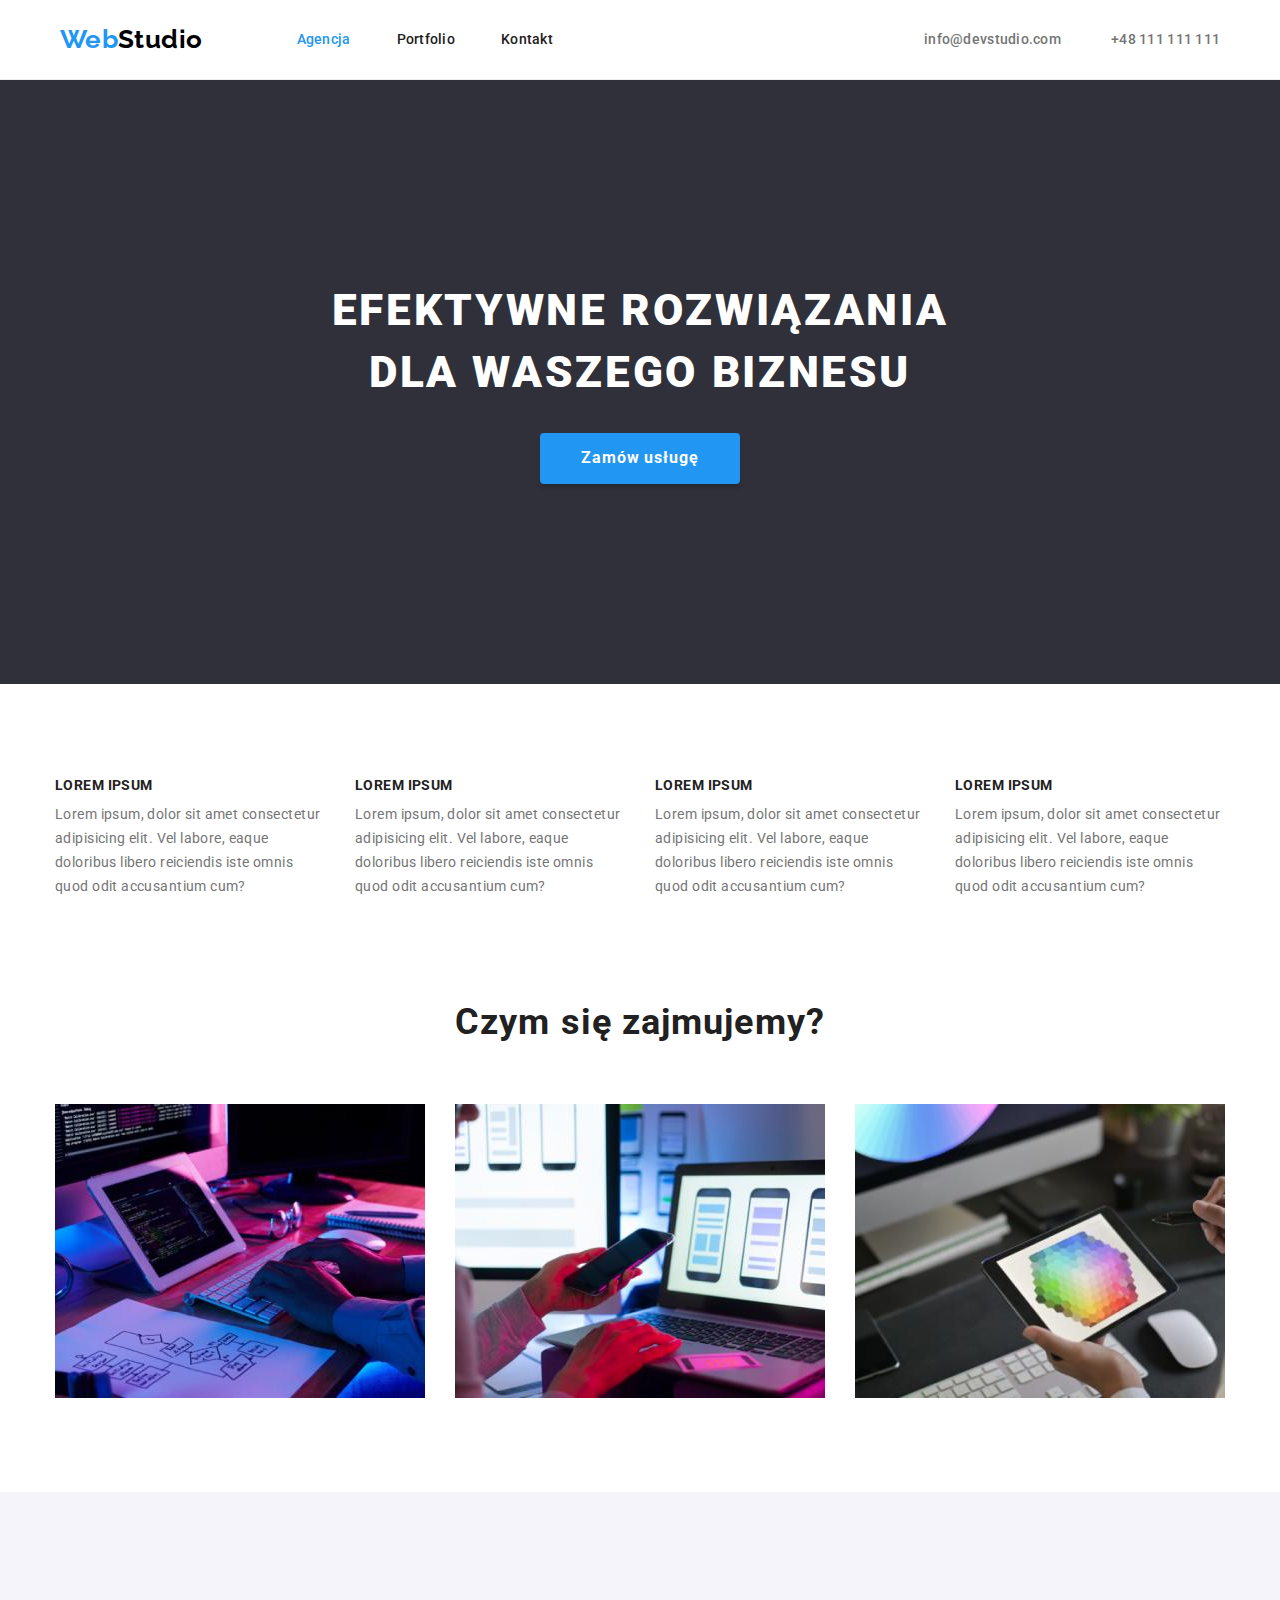
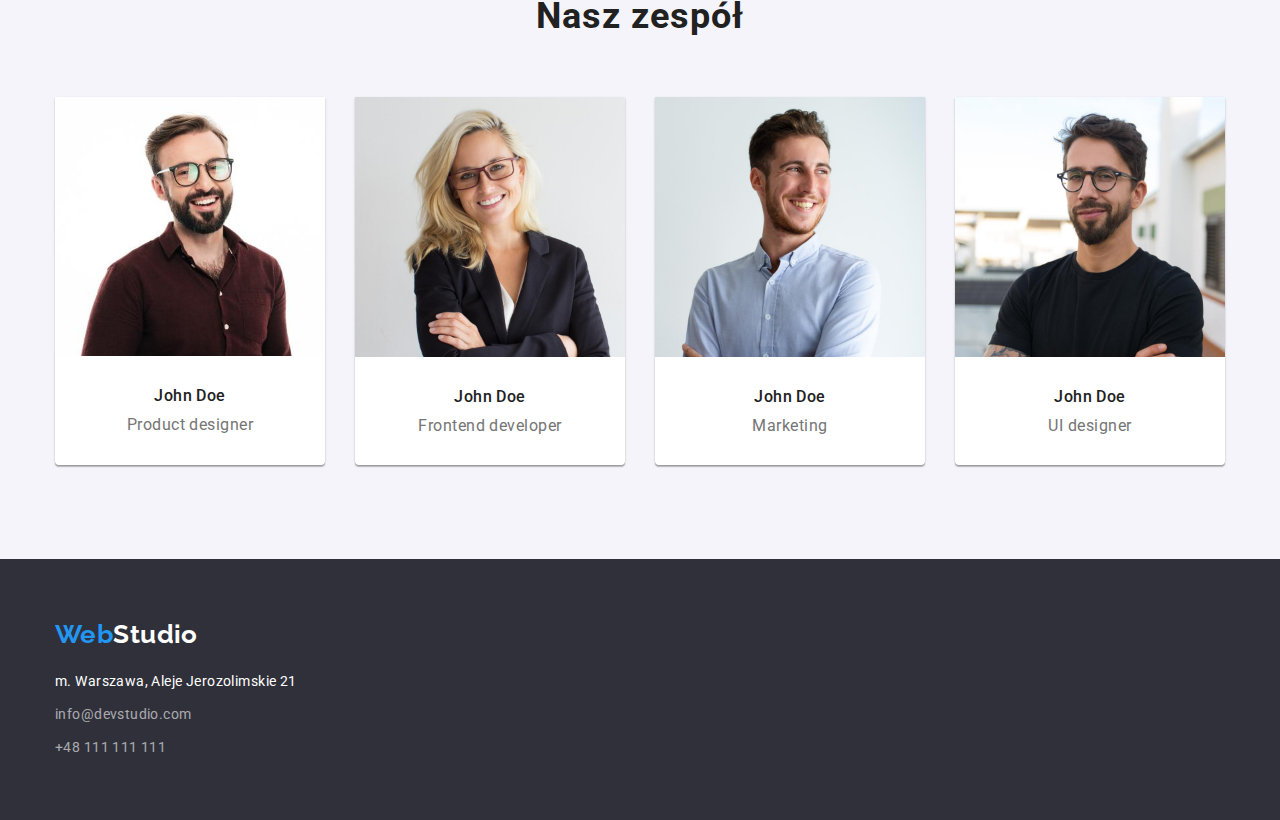
==== index.html @ 2f1d4b80 "files so far" ====
<!DOCTYPE html>
<html lang="pl">
  <head>
    <meta charset="UTF-8" />
    <meta name="viewport" content="width=device-width, initial-scale=1.0" />
    <meta http-equiv="X-UA-Compatible" content="ie=edge" />
    <title>Studio</title>

    <!-- Google Fonts links -->
    <link rel="preconnect" href="https://fonts.googleapis.com" />
    <link rel="preconnect" href="https://fonts.gstatic.com" crossorigin />
    <link
      href="https://fonts.googleapis.com/css2?family=Raleway:wght@700&family=Roboto:wght@400;500;700;900&display=swap"
      rel="stylesheet"
    />
    <!-- End Google Fonts links -->
    <link
      rel="stylesheet"
      href="https://cdnjs.cloudflare.com/ajax/libs/modern-normalize/1.1.0/modern-normalize.min.css"
    />
    <link rel="stylesheet" href="./css/styles.css" />
  </head>
  <body>
    <!-- Top of the page -->
    <header class="header-wrap">
      <div class="container">
        <nav class="nav-list">
          <a href="index.html" class="webstudio"><span class="blue-studio">Web</span>Studio</a>
          <ul class="links-list">
            <li><a href="#" class="social-links current">Agencja</a></li>
            <li><a href="./portfolio.html" class="social-links">Portfolio</a></li>
            <li><a href="#" class="social-links">Kontakt</a></li>
          </ul>
          <ul class="contact-list">
            <li>
              <a href="mailto:info@devstudio.com" class="social-links contact-links"
                >info@devstudio.com</a
              >
            </li>
            <li>
              <a href="tel:+48111111111" class="social-links contact-links">+48 111 111 111</a>
            </li>
          </ul>
        </nav>
      </div>
    </header>

    <!-- End top of the page -->

    <main>
      <!-- Header -->
      <section class="first-section section">
        <div class="container">
          <h1 class="primary-header">Efektywne rozwiązania dla waszego biznesu</h1>
          <button type="button" class="service">Zamów usługę</button>
        </div>
        <!-- End header -->
      </section>
      <section class="section paragraphs-section">
        <!-- Paragraphs section -->
        <div class="container">
          <h2 class="visually-hidden">Something to hide</h2>
          <ul class="flex">
            <li>
              <h3 class="small-headers">Lorem ipsum</h3>
              <p class="small-paragraphs">
                Lorem ipsum, dolor sit amet consectetur adipisicing elit. Vel labore, eaque
                doloribus libero reiciendis iste omnis quod odit accusantium cum?
              </p>
            </li>
            <li>
              <h3 class="small-headers">Lorem ipsum</h3>
              <p class="small-paragraphs">
                Lorem ipsum, dolor sit amet consectetur adipisicing elit. Vel labore, eaque
                doloribus libero reiciendis iste omnis quod odit accusantium cum?
              </p>
            </li>
            <li>
              <h3 class="small-headers">Lorem ipsum</h3>
              <p class="small-paragraphs">
                Lorem ipsum, dolor sit amet consectetur adipisicing elit. Vel labore, eaque
                doloribus libero reiciendis iste omnis quod odit accusantium cum?
              </p>
            </li>
            <li>
              <h3 class="small-headers">Lorem ipsum</h3>
              <p class="small-paragraphs">
                Lorem ipsum, dolor sit amet consectetur adipisicing elit. Vel labore, eaque
                doloribus libero reiciendis iste omnis quod odit accusantium cum?
              </p>
            </li>
          </ul>
        </div>
      </section>
      <!-- End paragraphs section -->

      <!-- 'What we do' section -->
      <section class="section">
        <div class="container">
          <h2 class="secondary-headers">Czym się zajmujemy?</h2>
          <ul class="flex">
            <li><img src="images/keyboard.jpg" alt="Keyboard" width="370" /></li>
            <li><img src="images/phone.jpg" alt="Phone" width="370" /></li>
            <li><img src="images/ipad.jpg" alt="iPad" width="370" /></li>
          </ul>
        </div>
      </section>
      <!-- End 'what we do' section -->
      <section class="our-team-section section">
        <!-- 'Our team' section -->
        <div class="container">
          <h2 class="secondary-headers">Nasz zespół</h2>
          <ul class="flex">
            <li class="people-cards">
              <img src="images/productdesigner.jpg" alt="Product designer" width="270" />
              <div class="people-box">
                <h3 class="people-names">John Doe</h3>
                <p class="professions">Product designer</p>
              </div>
            </li>
            <li class="people-cards">
              <img src="images/frontenddeveloper.jpg" alt="Frontend developer" width="270" />
              <div class="people-box">
                <h3 class="people-names">John Doe</h3>
                <p class="professions">Frontend developer</p>
              </div>
            </li>
            <li class="people-cards">
              <img src="images/marketing.jpg" alt="Marketing" width="270" />
              <div class="people-box">
                <h3 class="people-names">John Doe</h3>
                <p class="professions">Marketing</p>
              </div>
            </li>
            <li class="people-cards">
              <img src="images/uidesigner.jpg" alt="UI designer" width="270" />
              <div class="people-box">
                <h3 class="people-names">John Doe</h3>
                <p class="professions">UI designer</p>
              </div>
            </li>
          </ul>
        </div>
      </section>
      <!-- End 'our team' section -->
    </main>
    <footer class="footer">
      <!-- Footer -->
      <div class="container">
        <a href="index.html" class="webstudio footer-logo"
          ><span class="blue-studio">Web</span><span class="white-studio">Studio</span></a
        >
        <address>
          <ul class="footer-list">
            <li class="footer-list-item">
              <a
                href="https://goo.gl/maps/FoN4GqAtt9caBdG7A"
                target="_blank"
                class="map-link footer-social-links"
                >m. Warszawa, Aleje Jerozolimskie 21</a
              >
            </li>
            <li class="footer-list-item">
              <a href="mailto:info@devstudio.com" class="gray-social-links footer-social-links"
                >info@devstudio.com</a
              >
            </li>
            <li class="footer-list-item">
              <a href="tel:+48111111111" class="gray-social-links footer-social-links"
                >+48 111 111 111</a
              >
            </li>
          </ul>
        </address>
      </div>
      <!-- End footer -->
    </footer>
  </body>
</html>
---- css/styles.css ----
:root {
  --main-text-color: #212121;
  --light-gray: #757575;
  --deep-black: #000000;
  --background-header-footer-color: #2f303a;
  --secondary-color: #ffffff;
  --secondary-color-transparent: #ffffff99;
  --accent-color: #2196f3;
  --very-light-gray-background: #f5f4fa;
  --line-color: #ececec;
  --card-border-color: #eeeeee;
  --main-font: 'Roboto', sans-serif;
}
* {
  margin: 0;
  padding: 0;
}
body {
  background-color: var(--secondary-color);
  font-family: var(--main-font);
  color: var(--main-text-color);
  font-size: 14px;
  letter-spacing: 0.03em;
}
h1,
h2,
h3,
h4,
h5,
h6,
p {
  margin: 0;
}
img {
  display: block;
  max-width: 100%;
  height: auto;
}
ul {
  list-style: none;
  padding-left: 0;
  margin: 0;
}
button {
  display: block;
  cursor: pointer;
  border: none;
  border-radius: 4px;
}
.section {
  padding-top: 94px;
  padding-bottom: 94px;
}
.container {
  max-width: 1200px;
  margin: 0 auto;
  padding: 0 15px;
}
.visually-hidden {
  position: absolute;
  width: 1px;
  height: 1px;
  margin: -1px;
  border: 0;
  padding: 0;

  white-space: nowrap;
  clip-path: inset(100%);
  clip: rect(0 0 0 0);
  overflow: hidden;
}
/* Top of the page */
.header-wrap {
  display: flex;
  align-items: center;
  border-bottom: 1px solid var(--line-color);
}
.webstudio {
  font-family: 'Raleway';
  font-style: normal;
  font-weight: 700;
  font-size: 26px;
  line-height: 1.2;
  color: var(--deep-black);
  text-decoration: none;
  padding: 24px 0;
}
.blue-studio {
  color: var(--accent-color);
}
.nav-list {
  margin-left: auto;
  display: flex;
  align-items: center;
}
.nav-list:not(:last-child) {
  margin-right: 43px;
}
.links-list {
  margin-left: 94px;
  margin-right: 371px;
  gap: 0 46px;
  display: flex;
}
.contact-list {
  margin-left: 0;
  display: flex;
  gap: 50px;
}
.social-links {
  font-weight: 500;
  line-height: 1.1;
  letter-spacing: 0.02em;
  color: var(--main-text-color);
  text-decoration: none;
}
.contact-links {
  color: var(--light-gray);
}
.social-links:visited {
  color: inherit;
}
.social-links:hover,
.map-link:hover,
.gray-social-links:hover,
.social-links:focus,
.map-link:focus,
.gray-social-links:focus {
  color: var(--accent-color);
}
.social-links.current {
  color: var(--accent-color);
}
/* End top of the page */

/* Header */
.first-section {
  background-color: var(--background-header-footer-color);
  padding: 200px 0;
  text-align: center;
}
.primary-header {
  font-size: 44px;
  font-weight: 900;
  line-height: 1.4;
  letter-spacing: 0.06em;
  color: var(--secondary-color);
  text-transform: uppercase;
  text-align: center;
  margin: 0 auto;
  margin-bottom: 30px;
  width: 696px;
}
.service {
  background-color: var(--accent-color);
  font-size: 16px;
  font-weight: 700;
  line-height: 1.9;
  color: var(--secondary-color);
  text-align: center;
  letter-spacing: 0.06em;
  border: none;
  box-shadow: 0px 4px 4px rgba(0, 0, 0, 0.15);
  cursor: pointer;
  font-family: inherit;
  padding: 10px 41px;
  justify-content: center;
  align-items: center;
  margin: 0 auto;
}
/* End header */

/* Paragraphs section */
.small-headers {
  font-weight: 700;
  font-size: 14px;
  line-height: 1.1;
  text-transform: uppercase;
  margin-bottom: 10px;
}
.small-paragraphs {
  line-height: 1.7;
  color: var(--light-gray);
}
/* End paragraphs section */

/* 'What we do' section */
.secondary-headers {
  font-weight: 700;
  font-size: 36px;
  line-height: 1.7;
  letter-spacing: 0.03em;
  text-align: center;
  margin-bottom: 50px;
}
.paragraphs-section {
  padding-bottom: 0;
}
/* End 'what we do' section */

/* 'Our team' section */
.our-team-section {
  background-color: var(--very-light-gray-background);
}
.people-box {
  padding: 30px 0;
}
.people-names {
  font-weight: 500;
  font-size: 16px;
  letter-spacing: 0.03em;
  line-height: 1.2;
  text-align: center;
}
.professions {
  font-size: 16px;
  letter-spacing: 0.03em;
  line-height: 1.2;
  color: var(--light-gray);
  margin-top: 10px;
  text-align: center;
}
.people-cards {
  max-width: 270px;
  background-color: var(--secondary-color);
  box-shadow: 0px 1px 3px rgba(0, 0, 0, 0.12), 0px 1px 1px rgba(0, 0, 0, 0.14),
    0px 2px 1px rgba(0, 0, 0, 0.2);
  border-radius: 0px 0px 4px 4px;
}
/* End 'our team' section */

/* Button section */
.filters {
  background-color: var(--very-light-gray-background);
  border: none;
  padding: 6px 26px;
  font-size: 16px;
  font-weight: 500;
  letter-spacing: 0.03em;
  line-height: 1.6;
  color: var(--main-text-color);
  justify-content: center;
}
.filters:hover,
.filters:focus {
  background-color: var(--accent-color);
  color: var(--secondary-color);
  box-shadow: 0px 3px 1px rgba(0, 0, 0, 0.1), 0px 1px 2px rgba(0, 0, 0, 0.08),
    0px 2px 2px rgba(0, 0, 0, 0.12);
}
.filters-list {
  justify-content: center;
  gap: 8px;
  display: flex;
  margin-bottom: 50px;
}
/* End buttons section */

/* Projects section */
.project-box {
  border-bottom: 1px var(--card-border-color) solid;
  border-top: 0;
  padding: 20px 24px;
}
.project-names {
  font-weight: 700;
  font-size: 18px;
  line-height: 2;
  letter-spacing: 0.06em;
  margin-bottom: 4px;
}
.project-categories {
  font-size: 16px;
  line-height: 1.9;
  color: var(--light-gray);
}
/* End projects section */

/* Flex-settings */
.flex {
  display: flex;
  gap: 30px;
}
.flex-wrap {
  display: flex;
  flex-wrap: wrap;
  gap: 30px;
}

/* Footer */
.footer {
  background-color: var(--background-header-footer-color);
  padding: 60px 0;
}
.white-studio {
  color: var(--secondary-color);
}
.footer-logo {
  padding-left: 0;
}
address {
  margin-top: 20px;
  font-style: normal;
}
.footer-list-item:not(:last-child) {
  margin-bottom: 9px;
}
.footer-social-links {
  font-style: normal;
  text-decoration: none;
  line-height: 1.7;
}
.map-link {
  color: var(--secondary-color);
}
.gray-social-links {
  color: var(--secondary-color-transparent);
}
/* End footer */
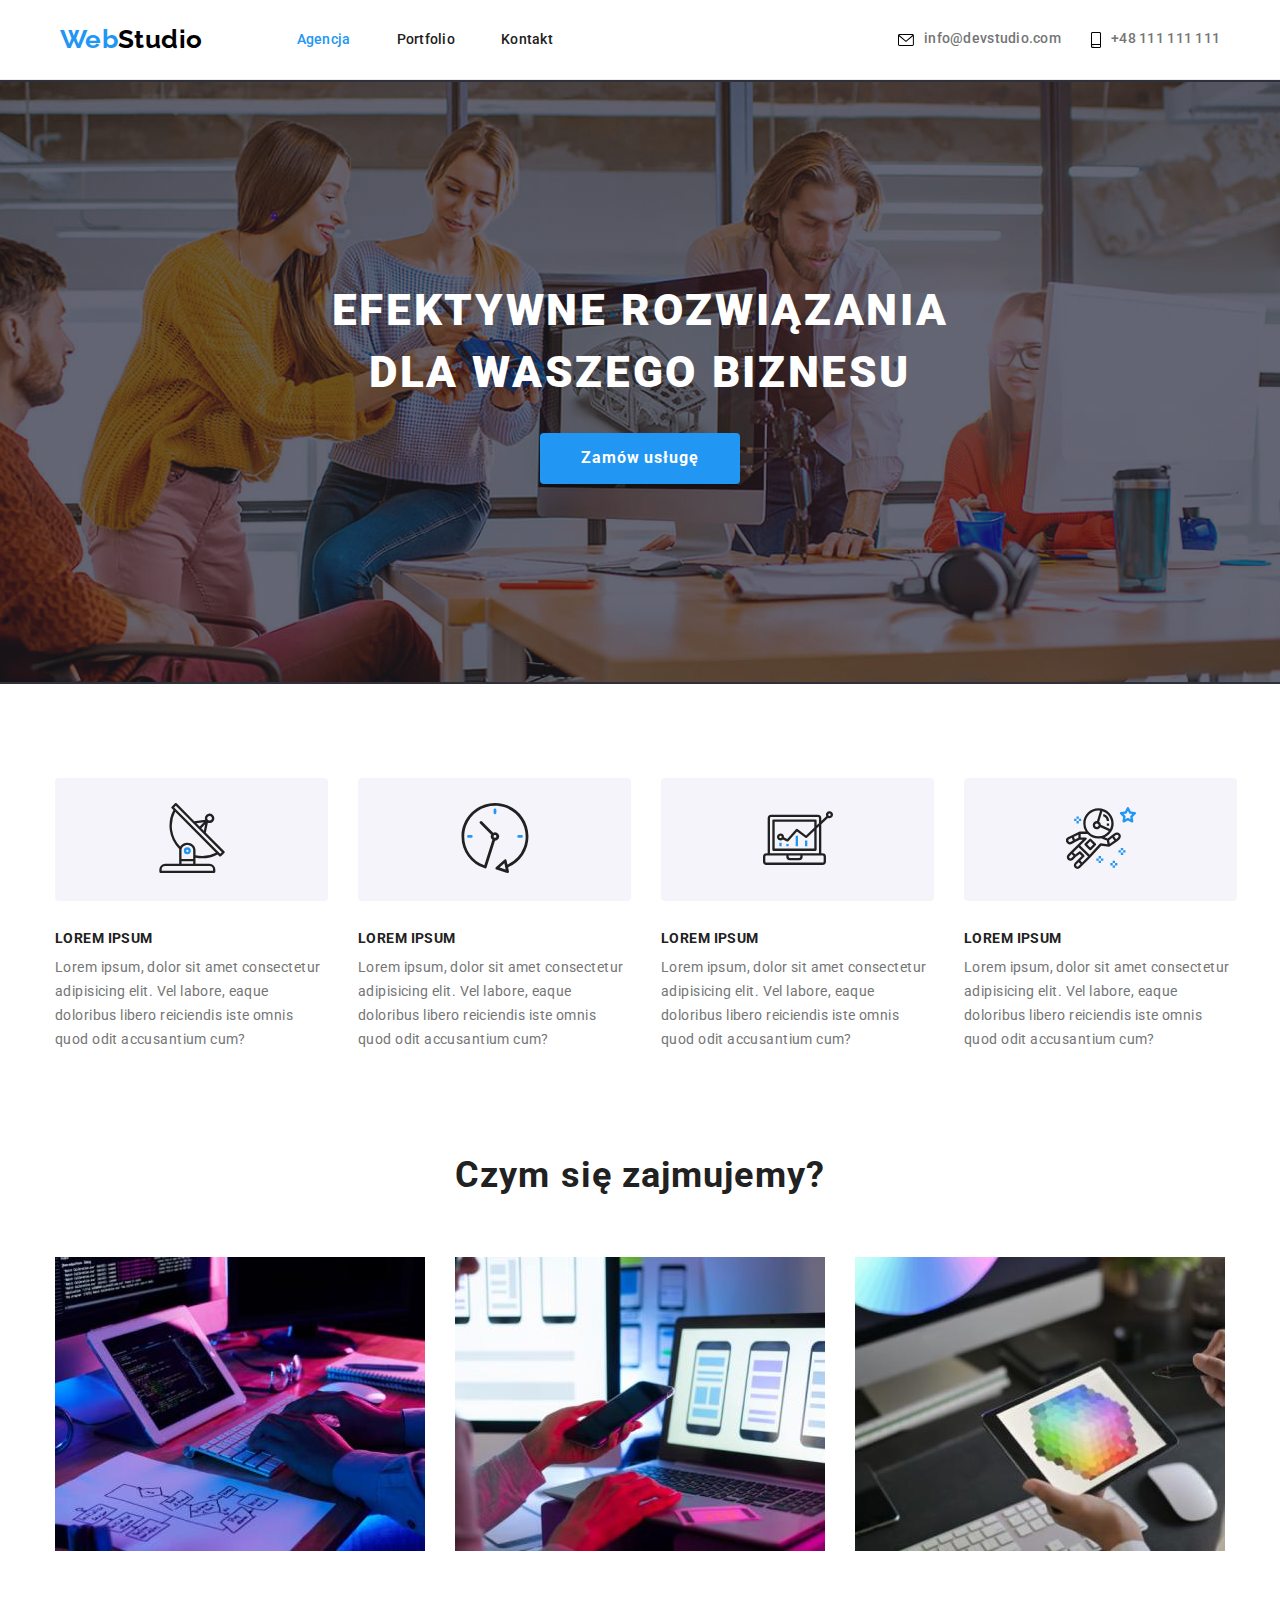
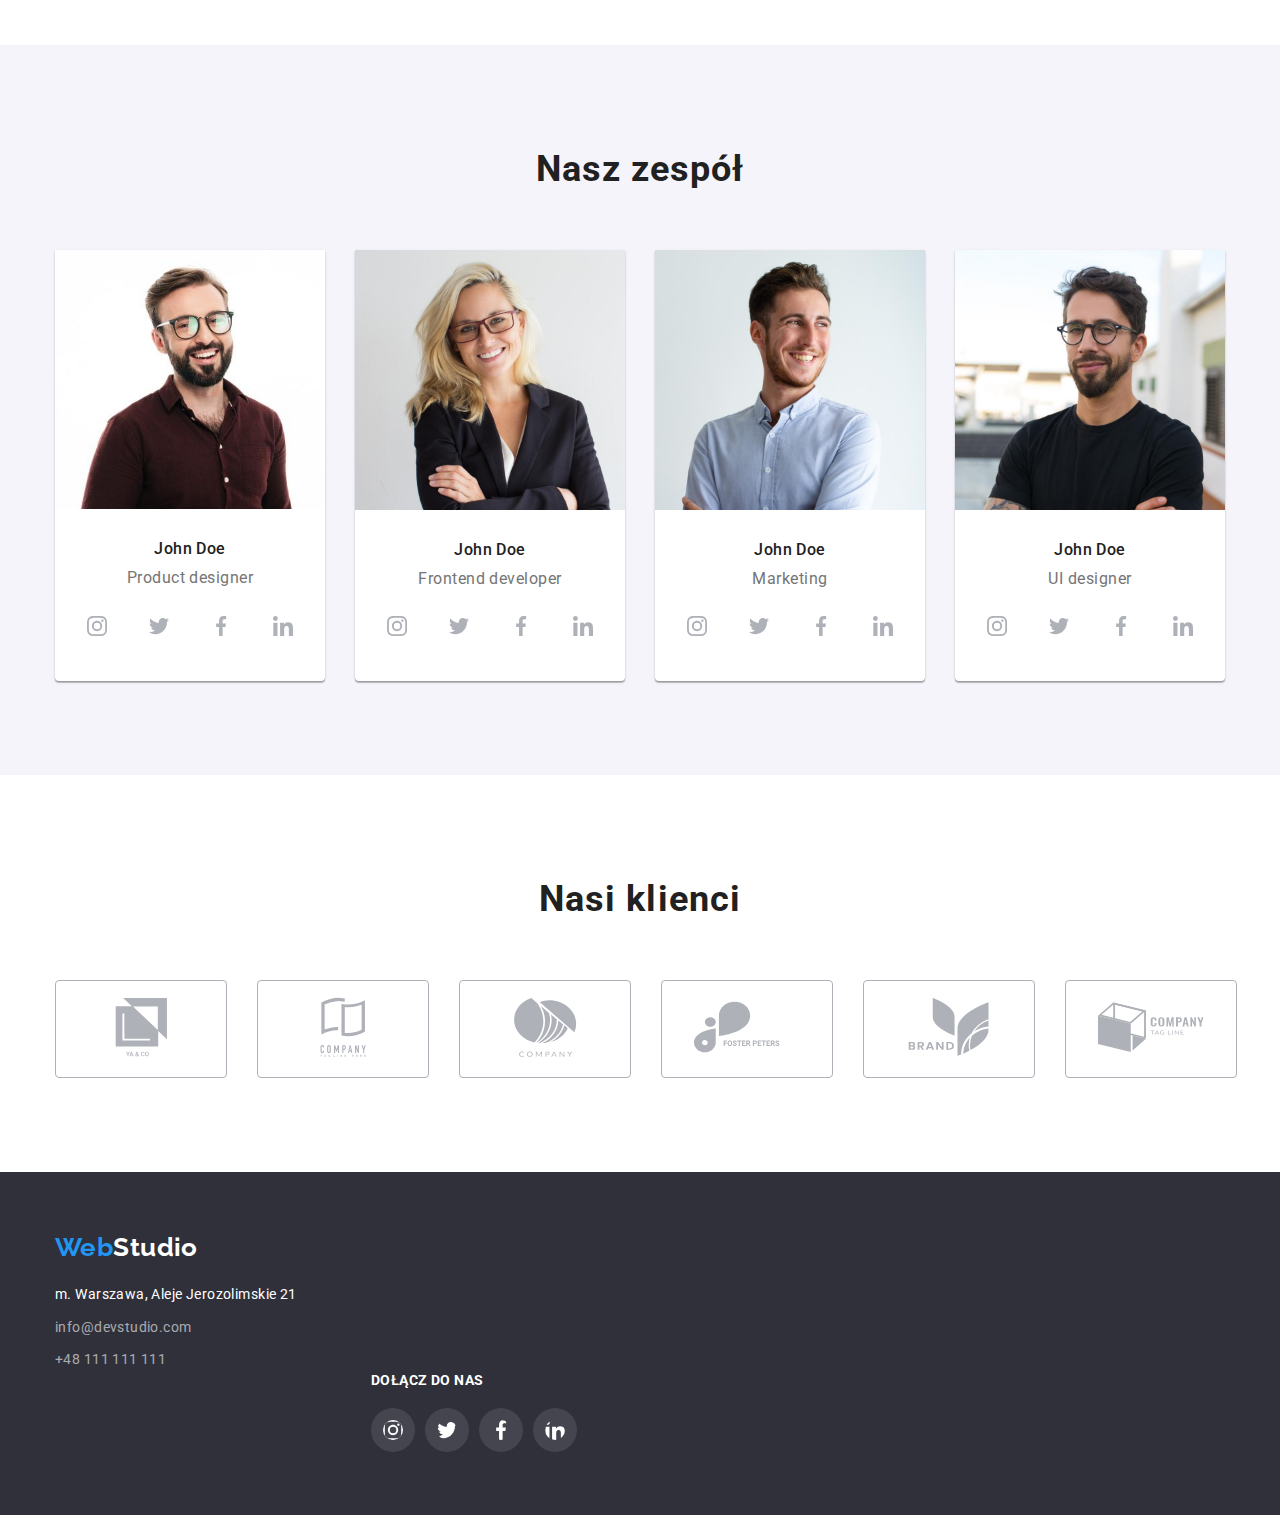
==== commit 91ea835e: "update1" ====
--- a/index.html
+++ b/index.html
@@ -1,179 +1,379 @@
 <!DOCTYPE html>
 <html lang="pl">
-  <head>
-    <meta charset="UTF-8" />
-    <meta name="viewport" content="width=device-width, initial-scale=1.0" />
-    <meta http-equiv="X-UA-Compatible" content="ie=edge" />
-    <title>Studio</title>
-
-    <!-- Google Fonts links -->
-    <link rel="preconnect" href="https://fonts.googleapis.com" />
-    <link rel="preconnect" href="https://fonts.gstatic.com" crossorigin />
-    <link
-      href="https://fonts.googleapis.com/css2?family=Raleway:wght@700&family=Roboto:wght@400;500;700;900&display=swap"
-      rel="stylesheet"
-    />
-    <!-- End Google Fonts links -->
-    <link
-      rel="stylesheet"
-      href="https://cdnjs.cloudflare.com/ajax/libs/modern-normalize/1.1.0/modern-normalize.min.css"
-    />
-    <link rel="stylesheet" href="./css/styles.css" />
-  </head>
-  <body>
-    <!-- Top of the page -->
-    <header class="header-wrap">
-      <div class="container">
-        <nav class="nav-list">
-          <a href="index.html" class="webstudio"><span class="blue-studio">Web</span>Studio</a>
-          <ul class="links-list">
-            <li><a href="#" class="social-links current">Agencja</a></li>
-            <li><a href="./portfolio.html" class="social-links">Portfolio</a></li>
-            <li><a href="#" class="social-links">Kontakt</a></li>
-          </ul>
-          <ul class="contact-list">
-            <li>
-              <a href="mailto:info@devstudio.com" class="social-links contact-links"
-                >info@devstudio.com</a
-              >
-            </li>
-            <li>
-              <a href="tel:+48111111111" class="social-links contact-links">+48 111 111 111</a>
-            </li>
-          </ul>
-        </nav>
-      </div>
-    </header>
-
-    <!-- End top of the page -->
-
-    <main>
-      <!-- Header -->
-      <section class="first-section section">
-        <div class="container">
-          <h1 class="primary-header">Efektywne rozwiązania dla waszego biznesu</h1>
-          <button type="button" class="service">Zamów usługę</button>
-        </div>
-        <!-- End header -->
-      </section>
-      <section class="section paragraphs-section">
-        <!-- Paragraphs section -->
-        <div class="container">
-          <h2 class="visually-hidden">Something to hide</h2>
-          <ul class="flex">
-            <li>
-              <h3 class="small-headers">Lorem ipsum</h3>
-              <p class="small-paragraphs">
-                Lorem ipsum, dolor sit amet consectetur adipisicing elit. Vel labore, eaque
-                doloribus libero reiciendis iste omnis quod odit accusantium cum?
-              </p>
-            </li>
-            <li>
-              <h3 class="small-headers">Lorem ipsum</h3>
-              <p class="small-paragraphs">
-                Lorem ipsum, dolor sit amet consectetur adipisicing elit. Vel labore, eaque
-                doloribus libero reiciendis iste omnis quod odit accusantium cum?
-              </p>
-            </li>
-            <li>
-              <h3 class="small-headers">Lorem ipsum</h3>
-              <p class="small-paragraphs">
-                Lorem ipsum, dolor sit amet consectetur adipisicing elit. Vel labore, eaque
-                doloribus libero reiciendis iste omnis quod odit accusantium cum?
-              </p>
-            </li>
-            <li>
-              <h3 class="small-headers">Lorem ipsum</h3>
-              <p class="small-paragraphs">
-                Lorem ipsum, dolor sit amet consectetur adipisicing elit. Vel labore, eaque
-                doloribus libero reiciendis iste omnis quod odit accusantium cum?
-              </p>
+
+<head>
+  <meta charset="UTF-8" />
+  <meta name="viewport" content="width=device-width, initial-scale=1.0" />
+  <meta http-equiv="X-UA-Compatible" content="ie=edge" />
+  <title>Studio</title>
+
+  <!-- Google Fonts links -->
+  <link rel="preconnect" href="https://fonts.googleapis.com" />
+  <link rel="preconnect" href="https://fonts.gstatic.com" crossorigin />
+  <link href="https://fonts.googleapis.com/css2?family=Raleway:wght@700&family=Roboto:wght@400;500;700;900&display=swap"
+    rel="stylesheet" />
+  <!-- End Google Fonts links -->
+  <link rel="stylesheet"
+    href="https://cdnjs.cloudflare.com/ajax/libs/modern-normalize/1.1.0/modern-normalize.min.css" />
+  <link rel="stylesheet" href="./css/styles.css" />
+</head>
+
+<body>
+  <!-- Top of the page -->
+  <header class="header-wrap">
+    <div class="container">
+      <nav class="nav-list">
+        <a href="index.html" class="webstudio"><span class="blue-studio">Web</span>Studio</a>
+        <ul class="links-list">
+          <li><a href="#" class="social-links current">Agencja</a></li>
+          <li><a href="./portfolio.html" class="social-links">Portfolio</a></li>
+          <li><a href="#" class="social-links">Kontakt</a></li>
+        </ul>
+        <div>
+          <ul class="contact-list contact-box">
+            <li class="envelope-box">
+              <a href="mailto:info@devstudio.com" class="social-links contact-links"><svg width="16" height="12"
+                  class="envelope-icon">
+                  <use href="./images/icons.svg#icon-envelope"></use>
+                </svg>info@devstudio.com</a>
+            </li>
+            <li class="smartphone-box">
+              <a href="tel:+48111111111" class="social-links contact-links"><svg width="10" height="16"
+                  class="smartphone-icon">
+                  <use href="./images/icons.svg#icon-smartphone"></use>
+                </svg>+48 111 111 111</a>
             </li>
           </ul>
         </div>
-      </section>
-      <!-- End paragraphs section -->
-
-      <!-- 'What we do' section -->
-      <section class="section">
-        <div class="container">
-          <h2 class="secondary-headers">Czym się zajmujemy?</h2>
-          <ul class="flex">
-            <li><img src="images/keyboard.jpg" alt="Keyboard" width="370" /></li>
-            <li><img src="images/phone.jpg" alt="Phone" width="370" /></li>
-            <li><img src="images/ipad.jpg" alt="iPad" width="370" /></li>
-          </ul>
-        </div>
-      </section>
-      <!-- End 'what we do' section -->
-      <section class="our-team-section section">
-        <!-- 'Our team' section -->
-        <div class="container">
-          <h2 class="secondary-headers">Nasz zespół</h2>
-          <ul class="flex">
-            <li class="people-cards">
-              <img src="images/productdesigner.jpg" alt="Product designer" width="270" />
-              <div class="people-box">
-                <h3 class="people-names">John Doe</h3>
-                <p class="professions">Product designer</p>
-              </div>
-            </li>
-            <li class="people-cards">
-              <img src="images/frontenddeveloper.jpg" alt="Frontend developer" width="270" />
-              <div class="people-box">
-                <h3 class="people-names">John Doe</h3>
-                <p class="professions">Frontend developer</p>
-              </div>
-            </li>
-            <li class="people-cards">
-              <img src="images/marketing.jpg" alt="Marketing" width="270" />
-              <div class="people-box">
-                <h3 class="people-names">John Doe</h3>
-                <p class="professions">Marketing</p>
-              </div>
-            </li>
-            <li class="people-cards">
-              <img src="images/uidesigner.jpg" alt="UI designer" width="270" />
-              <div class="people-box">
-                <h3 class="people-names">John Doe</h3>
-                <p class="professions">UI designer</p>
-              </div>
-            </li>
-          </ul>
-        </div>
-      </section>
-      <!-- End 'our team' section -->
-    </main>
-    <footer class="footer">
-      <!-- Footer -->
-      <div class="container">
-        <a href="index.html" class="webstudio footer-logo"
-          ><span class="blue-studio">Web</span><span class="white-studio">Studio</span></a
-        >
+      </nav>
+    </div>
+  </header>
+
+  <!-- End top of the page -->
+
+  <main>
+    <!-- Header -->
+    <section class="first-section section">
+      <div class="container">
+        <h1 class="primary-header">Efektywne rozwiązania dla waszego biznesu</h1>
+        <button type="button" class="service">Zamów usługę</button>
+      </div>
+      <!-- End header -->
+    </section>
+    <section class="section paragraphs-section">
+      <!-- Paragraphs section -->
+      <div class="container">
+        <h2 class="visually-hidden">Nasze atuty</h2>
+        <ul class="flex">
+          <li>
+            <div class="icon-box">
+              <svg class="icon" width="70px" height="70px">
+                <use href="images/icons.svg#icon-antenna-1"></use>
+              </svg>
+            </div>
+            <h3 class="small-headers">Lorem ipsum</h3>
+            <p class="small-paragraphs">
+              Lorem ipsum, dolor sit amet consectetur adipisicing elit. Vel labore, eaque
+              doloribus libero reiciendis iste omnis quod odit accusantium cum?
+            </p>
+          </li>
+          <li>
+            <div class="icon-box">
+              <svg class="icon" width="70px" height="70px">
+                <use href="images/icons.svg#icon-clock-1"></use>
+              </svg>
+            </div>
+            <h3 class="small-headers">Lorem ipsum</h3>
+            <p class="small-paragraphs">
+              Lorem ipsum, dolor sit amet consectetur adipisicing elit. Vel labore, eaque
+              doloribus libero reiciendis iste omnis quod odit accusantium cum?
+            </p>
+          </li>
+          <li>
+            <div class="icon-box">
+              <svg class="icon" width="70px" height="70px">
+                <use href="images/icons.svg#icon-diagram-1"></use>
+              </svg>
+            </div>
+            <h3 class="small-headers">Lorem ipsum</h3>
+            <p class="small-paragraphs">
+              Lorem ipsum, dolor sit amet consectetur adipisicing elit. Vel labore, eaque
+              doloribus libero reiciendis iste omnis quod odit accusantium cum?
+            </p>
+          </li>
+          <li>
+            <div class="icon-box">
+              <svg class="icon" width="70px" height="70px">
+                <use href="images/icons.svg#icon-astronaut-1"></use>
+              </svg>
+            </div>
+            <h3 class="small-headers">Lorem ipsum</h3>
+            <p class="small-paragraphs">
+              Lorem ipsum, dolor sit amet consectetur adipisicing elit. Vel labore, eaque
+              doloribus libero reiciendis iste omnis quod odit accusantium cum?
+            </p>
+          </li>
+        </ul>
+      </div>
+    </section>
+    <!-- End paragraphs section -->
+
+    <!-- 'What we do' section -->
+    <section class="section">
+      <div class="container">
+        <h2 class="secondary-headers">Czym się zajmujemy?</h2>
+        <ul class="flex">
+          <li><img src="images/keyboard.jpg" alt="Keyboard" width="370" /></li>
+          <li><img src="images/phone.jpg" alt="Phone" width="370" /></li>
+          <li><img src="images/ipad.jpg" alt="iPad" width="370" /></li>
+        </ul>
+      </div>
+    </section>
+    <!-- End 'what we do' section -->
+    <section class="our-team-section section">
+      <!-- 'Our team' section -->
+      <div class="container">
+        <h2 class="secondary-headers">Nasz zespół</h2>
+        <ul class="flex">
+          <li class="people-cards">
+            <img src="images/productdesigner.jpg" alt="Product designer" width="270" />
+            <div class="people-box">
+              <h3 class="people-names">John Doe</h3>
+              <p class="professions">Product designer</p>
+              <ul class="team-social-list">
+                <li class="team-social-item">
+                  <a href="#" class="team-social-link">
+                    <svg width="44" height="44" class="team-social-icon">
+                      <use href="./images/icons.svg#icon-instagram-2" width="20px" height="20px"></use>
+                    </svg>
+                  </a>
+                </li>
+                <li class="team-social-item">
+                  <a href="#" class="team-social-link">
+                    <svg width="44" height="44" class="team-social-icon">
+                      <use href="./images/icons.svg#icon-twitter-1" width="20px" height="20px"></use>
+                    </svg>
+                  </a>
+                </li>
+                <li class="team-social-item">
+                  <a href="#" class="team-social-link">
+                    <svg width="44" height="44" class="team-social-icon">
+                      <use href="./images/icons.svg#icon-facebook-1" width="20px" height="20px"></use>
+                    </svg>
+                  </a>
+                </li>
+                <li class="team-social-item">
+                  <a href="#" class="team-social-link">
+                    <svg width="44" height="44" class="team-social-icon">
+                      <use href="./images/icons.svg#icon-linkedin-1" width="20px" height="20px"></use>
+                    </svg>
+                  </a>
+                </li>
+              </ul>
+            </div>
+          </li>
+          <li class="people-cards">
+            <img src="images/frontenddeveloper.jpg" alt="Frontend developer" width="270" />
+            <div class="people-box">
+              <h3 class="people-names">John Doe</h3>
+              <p class="professions">Frontend developer</p>
+              <ul class="team-social-list">
+                <li class="team-social-item">
+                  <a href="#" class="team-social-link">
+                    <svg width="44" height="44" class="team-social-icon">
+                      <use href="./images/icons.svg#icon-instagram-2" width="20px" height="20px"></use>
+                    </svg>
+                  </a>
+                </li>
+                <li class="team-social-item">
+                  <a href="#" class="team-social-link">
+                    <svg width="44" height="44" class="team-social-icon">
+                      <use href="./images/icons.svg#icon-twitter-1" width="20px" height="20px"></use>
+                    </svg>
+                  </a>
+                </li>
+                <li class="team-social-item">
+                  <a href="#" class="team-social-link">
+                    <svg width="44" height="44" class="team-social-icon">
+                      <use href="./images/icons.svg#icon-facebook-1" width="20px" height="20px"></use>
+                    </svg>
+                  </a>
+                </li>
+                <li class="team-social-item">
+                  <a href="#" class="team-social-link">
+                    <svg width="44" height="44" class="team-social-icon">
+                      <use href="./images/icons.svg#icon-linkedin-1" width="20px" height="20px"></use>
+                    </svg>
+                  </a>
+                </li>
+              </ul>
+            </div>
+          </li>
+          <li class="people-cards">
+            <img src="images/marketing.jpg" alt="Marketing" width="270" />
+            <div class="people-box">
+              <h3 class="people-names">John Doe</h3>
+              <p class="professions">Marketing</p>
+              <ul class="team-social-list">
+                <li class="team-social-item">
+                  <a href="#" class="team-social-link">
+                    <svg width="44" height="44" class="team-social-icon">
+                      <use href="./images/icons.svg#icon-instagram-2" width="20px" height="20px"></use>
+                    </svg>
+                  </a>
+                </li>
+                <li class="team-social-item">
+                  <a href="#" class="team-social-link">
+                    <svg width="44" height="44" class="team-social-icon">
+                      <use href="./images/icons.svg#icon-twitter-1" width="20px" height="20px"></use>
+                    </svg>
+                  </a>
+                </li>
+                <li class="team-social-item">
+                  <a href="#" class="team-social-link">
+                    <svg width="44" height="44" class="team-social-icon">
+                      <use href="./images/icons.svg#icon-facebook-1" width="20px" height="20px"></use>
+                    </svg>
+                  </a>
+                </li>
+                <li class="team-social-item">
+                  <a href="#" class="team-social-link">
+                    <svg width="44" height="44" class="team-social-icon">
+                      <use href="./images/icons.svg#icon-linkedin-1" width="20px" height="20px"></use>
+                    </svg>
+                  </a>
+                </li>
+              </ul>
+            </div>
+          </li>
+          <li class="people-cards">
+            <img src="images/uidesigner.jpg" alt="UI designer" width="270" />
+            <div class="people-box">
+              <h3 class="people-names">John Doe</h3>
+              <p class="professions">UI designer</p>
+              <ul class="team-social-list">
+                <li class="team-social-item">
+                  <a href="#" class="team-social-link">
+                    <svg width="44" height="44" class="team-social-icon">
+                      <use href="./images/icons.svg#icon-instagram-2" width="20px" height="20px"></use>
+                    </svg>
+                  </a>
+                </li>
+                <li class="team-social-item">
+                  <a href="#" class="team-social-link">
+                    <svg width="44" height="44" class="team-social-icon">
+                      <use href="./images/icons.svg#icon-twitter-1" width="20px" height="20px"></use>
+                    </svg>
+                  </a>
+                </li>
+                <li class="team-social-item">
+                  <a href="#" class="team-social-link">
+                    <svg width="44" height="44" class="team-social-icon">
+                      <use href="./images/icons.svg#icon-facebook-1" width="20px" height="20px"></use>
+                    </svg>
+                  </a>
+                </li>
+                <li class="team-social-item">
+                  <a href="#" class="team-social-link">
+                    <svg width="44" height="44" class="team-social-icon">
+                      <use href="./images/icons.svg#icon-linkedin-1" width="20px" height="20px"></use>
+                    </svg>
+                  </a>
+                </li>
+              </ul>
+            </div>
+          </li>
+        </ul>
+      </div>
+    </section>
+    <section class="section">
+      <div class="container">
+        <h2 class="secondary-headers">Nasi klienci</h2>
+        <ul class="flex">
+          <li class="client-item">
+            <a href="#"><svg width="106" height="60" class="client-icon">
+                <use href="./images/icons.svg#icon-client-1"></use>
+              </svg></a>
+          </li>
+          <li class="client-item">
+            <a href="#"><svg width="106" height="60" class="client-icon">
+                <use href="./images/icons.svg#icon-client-2"></use>
+              </svg></a>
+          </li>
+          <li class="client-item">
+            <a href="#" class="clien-icon-link"><svg width="106" height="60" class="client-icon">
+                <use href="./images/icons.svg#icon-client-3"></use>
+              </svg></a>
+          </li>
+          <li class="client-item">
+            <a href="#"><svg width="106" height="60" class="client-icon">
+                <use href="./images/icons.svg#icon-client-4"></use>
+              </svg></a>
+          </li>
+          <li class="client-item">
+            <a href="#"><svg width="106" height="60" class="client-icon">
+                <use href="./images/icons.svg#icon-client-5"></use>
+              </svg></a>
+          </li>
+          <li class="client-item">
+            <a href="#"><svg width="106" height="60" class="client-icon">
+                <use href="./images/icons.svg#icon-client-6"></use>
+              </svg></a>
+          </li>
+        </ul>
+      </div>
+    </section>
+    <!-- End 'our team' section -->
+  </main>
+  <footer class="footer">
+    <!-- Footer -->
+    <div class="container">
+      <a href="index.html" class="webstudio footer-logo"><span class="blue-studio">Web</span><span
+          class="white-studio">Studio</span></a>
+      <div>
         <address>
           <ul class="footer-list">
             <li class="footer-list-item">
-              <a
-                href="https://goo.gl/maps/FoN4GqAtt9caBdG7A"
-                target="_blank"
-                class="map-link footer-social-links"
-                >m. Warszawa, Aleje Jerozolimskie 21</a
-              >
+              <a href="https://goo.gl/maps/FoN4GqAtt9caBdG7A" target="_blank" class="map-link footer-social-links">m.
+                Warszawa, Aleje Jerozolimskie 21</a>
             </li>
             <li class="footer-list-item">
-              <a href="mailto:info@devstudio.com" class="gray-social-links footer-social-links"
-                >info@devstudio.com</a
-              >
+              <a href="mailto:info@devstudio.com" class="gray-social-links footer-social-links">info@devstudio.com</a>
             </li>
             <li class="footer-list-item">
-              <a href="tel:+48111111111" class="gray-social-links footer-social-links"
-                >+48 111 111 111</a
-              >
+              <a href="tel:+48111111111" class="gray-social-links footer-social-links">+48 111 111 111</a>
             </li>
           </ul>
         </address>
       </div>
-      <!-- End footer -->
-    </footer>
-  </body>
-</html>
+      <div class="footer-button-section">
+        <p>Dołącz do nas</p>
+        <ul class="footer-button-list">
+          <li>
+            <a href="#"><svg height="44" width="44" class="footer-button">
+                <use href="./images/icons.svg#icon-instagram-2" width="20px" height="20px"></use>
+              </svg></a>
+          </li>
+          <li>
+            <a href="#"><svg height="44" width="44" class="footer-button">
+                <use href="./images/icons.svg#icon-twitter-1" width="20px" height="20px"></use>
+              </svg></a>
+          </li>
+          <li>
+            <a href="#"><svg height="44" width="44" class="footer-button">
+                <use href="./images/icons.svg#icon-facebook-1" width="20px" height="20px"></use>
+              </svg></a>
+          </li>
+          <li>
+            <a href="#"><svg height="44" width="44" class="footer-button">
+                <use href="./images/icons.svg#icon-linkedin-1" width="20px" height="20px"></use>
+              </svg></a>
+          </li>
+        </ul>
+      </div>
+    </div>
+    <!-- End footer -->
+  </footer>
+</body>
+
+</html>--- a/css/styles.css
+++ b/css/styles.css
@@ -2,12 +2,15 @@
   --main-text-color: #212121;
   --light-gray: #757575;
   --deep-black: #000000;
-  --background-header-footer-color: #2f303a;
+  --background-dark: #2f303a;
+  --background-dark-transparent: #2f303a66;
   --secondary-color: #ffffff;
   --secondary-color-transparent: #ffffff99;
   --accent-color: #2196f3;
   --very-light-gray-background: #f5f4fa;
   --line-color: #ececec;
+  --inactive-icon-color: #afb1b8;
+  --inactive-footer-button-color: #ffffff1a;
   --card-border-color: #eeeeee;
   --main-font: 'Roboto', sans-serif;
 }
@@ -98,14 +101,14 @@
 }
 .links-list {
   margin-left: 94px;
-  margin-right: 371px;
+  margin-right: 345px;
   gap: 0 46px;
   display: flex;
 }
 .contact-list {
   margin-left: 0;
   display: flex;
-  gap: 50px;
+  gap: 30px;
 }
 .social-links {
   font-weight: 500;
@@ -131,13 +134,45 @@
 .social-links.current {
   color: var(--accent-color);
 }
+.envelope-box {
+  display: flex;
+}
+.smartphone-box {
+  display: flex;
+}
+.envelope-box:hover {
+fill: var(--accent-color);
+color: var(--accent-color);
+}
+.smartphone-box:hover {
+fill: var(--accent-color);
+color: var(--accent-color);
+}
+.envelope-icon {
+vertical-align: middle;
+margin-right: 10px;
+}
+.smartphone-icon {
+vertical-align: middle;
+margin-right: 10px;
+}
+.contact-box {
+  display: flex;
+}
 /* End top of the page */
 
 /* Header */
 .first-section {
-  background-color: var(--background-header-footer-color);
   padding: 200px 0;
   text-align: center;
+  background-color: var(--background-dark);
+  background-image: linear-gradient(
+      var(--background-dark-transparent),
+      var(--background-dark-transparent)
+    ),
+    url('../images/backgroundimage.jpg');
+  background-repeat: no-repeat;
+  background-position: 50%;
 }
 .primary-header {
   font-size: 44px;
@@ -171,6 +206,12 @@
 /* End header */
 
 /* Paragraphs section */
+.icon-box {
+  padding: 25px 101.5px;
+  background-color: var(--very-light-gray-background);
+  border-radius: 4px;
+  margin-bottom: 30px;
+}
 .small-headers {
   font-weight: 700;
   font-size: 14px;
@@ -218,6 +259,7 @@
   line-height: 1.2;
   color: var(--light-gray);
   margin-top: 10px;
+  margin-bottom: 16px;
   text-align: center;
 }
 .people-cards {
@@ -227,7 +269,49 @@
     0px 2px 1px rgba(0, 0, 0, 0.2);
   border-radius: 0px 0px 4px 4px;
 }
+.team-social-list {
+padding-left: 20px;
+padding-right: 20px;
+gap: 10px;
+display: flex;
+justify-content: space-between;
+}
+.team-social-icon {
+  fill: var(--inactive-icon-color);
+  padding: 12px;
+align-items: center;
+}
+.team-social-item:hover {
+  background-color: var(--accent-color);
+  border-radius: 50%;
+}
+.team-social-icon:hover {
+  fill: var(--secondary-color);
+}
 /* End 'our team' section */
+
+/* "Our clients' section */
+
+.client-icon {
+  fill: var(--inactive-icon-color);
+}
+.client-item {
+  padding: 16px 32px;
+  border: 1px solid var(--inactive-icon-color);
+  border-radius: 4px;
+  justify-content: center;
+  align-items: center;
+}
+.client-item:last-child {
+  margin-right: 0;
+}
+.client-item:hover {
+  border: 1px solid var(--accent-color);
+}
+.client-item:hover .client-icon {
+  fill: var(--accent-color);
+}
+/* End 'our clients' section */
 
 /* Button section */
 .filters {
@@ -262,6 +346,10 @@
   border-top: 0;
   padding: 20px 24px;
 }
+.project-cards:hover {
+  box-shadow: 0px 1px 1px rgba(0, 0, 0, 0.12), 0px 4px 4px rgba(0, 0, 0, 0.06),
+    1px 4px 6px rgba(0, 0, 0, 0.16);
+}
 .project-names {
   font-weight: 700;
   font-size: 18px;
@@ -289,7 +377,7 @@
 
 /* Footer */
 .footer {
-  background-color: var(--background-header-footer-color);
+  background-color: var(--background-dark);
   padding: 60px 0;
 }
 .white-studio {
@@ -316,4 +404,27 @@
 .gray-social-links {
   color: var(--secondary-color-transparent);
 }
+.footer-button-section {
+  margin-left: 316px;
+}
+.footer-button-section > p {
+  color: var(--secondary-color);
+  font-size: 14px;
+  font-weight: 700;
+  text-transform: uppercase;
+  margin-bottom: 20px;
+}
+.footer-button-list {
+  display: flex;
+  gap: 10px;
+}
+.footer-button {
+  fill: var(--secondary-color);
+  background-color: var(--inactive-footer-button-color);
+  border-radius: 50%;
+  padding: 12px;
+}
+.footer-button:hover {
+  background-color: var(--accent-color);
+}
 /* End footer */
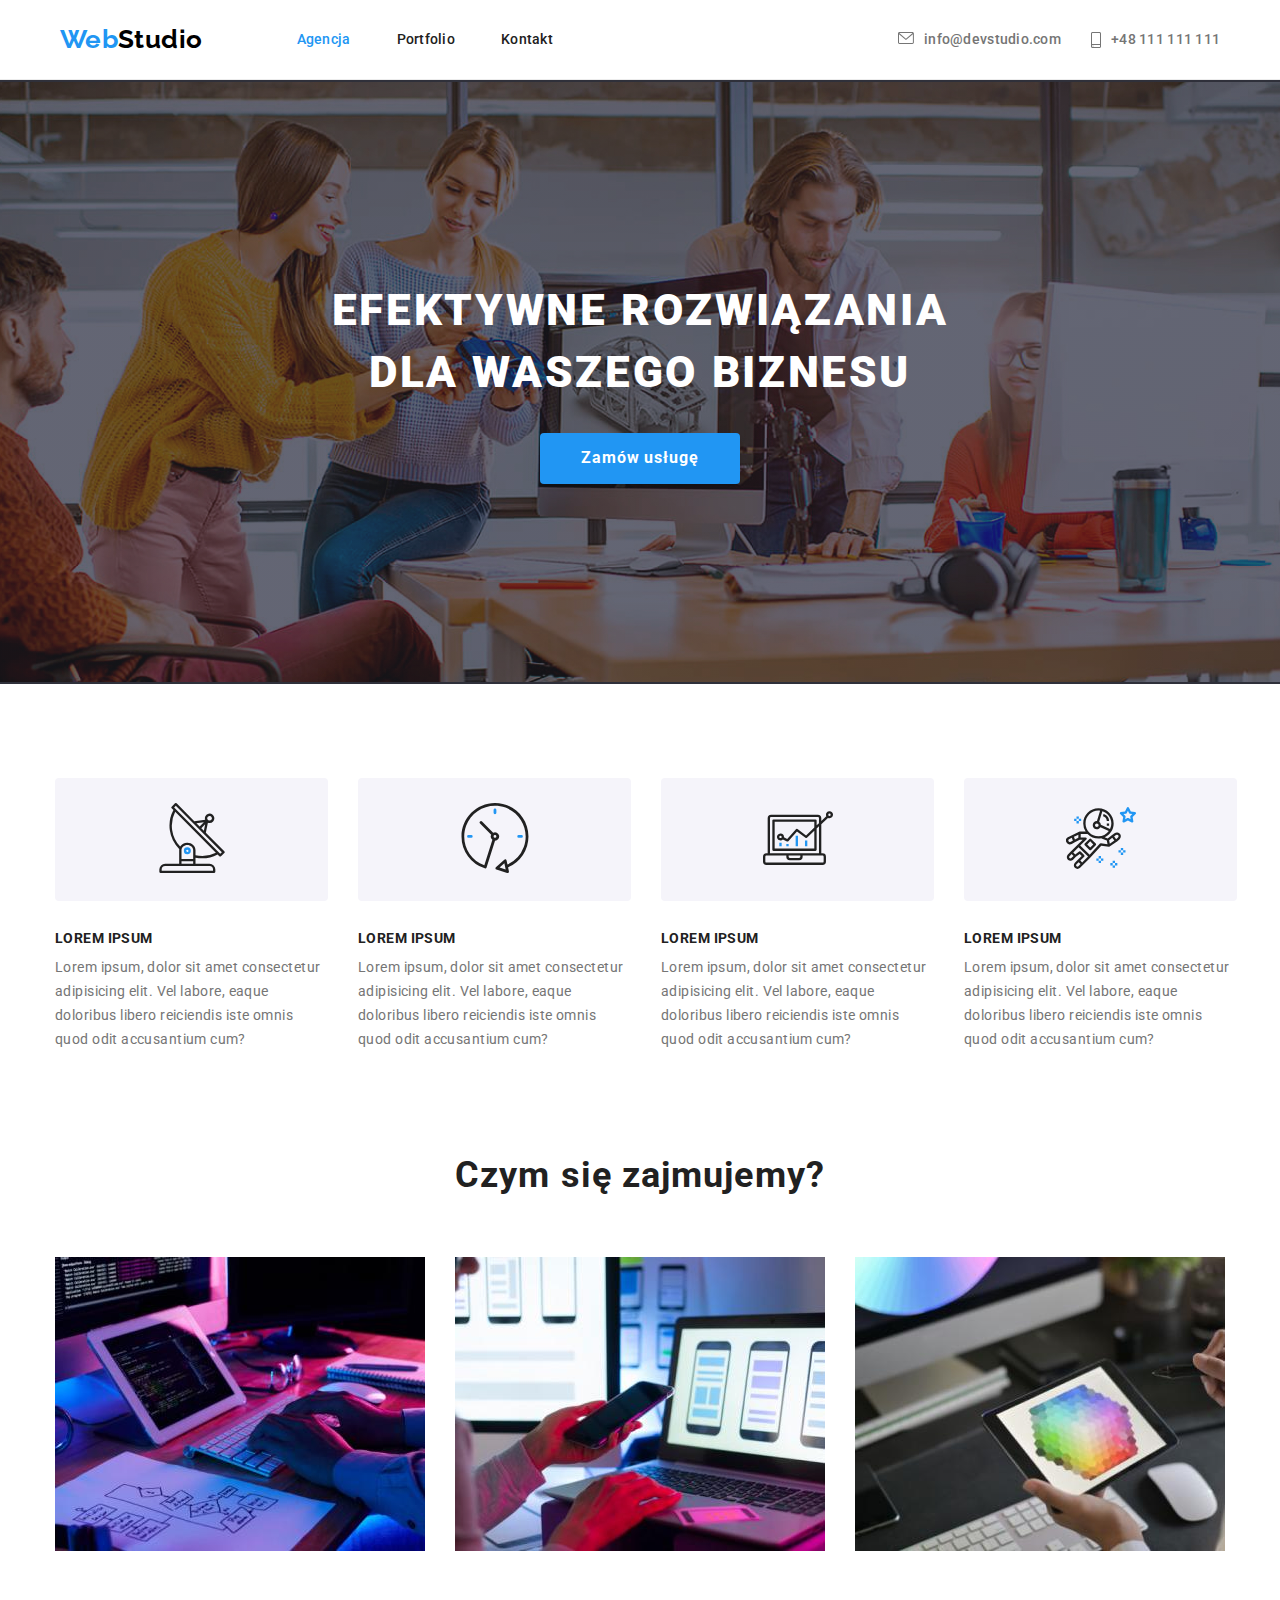
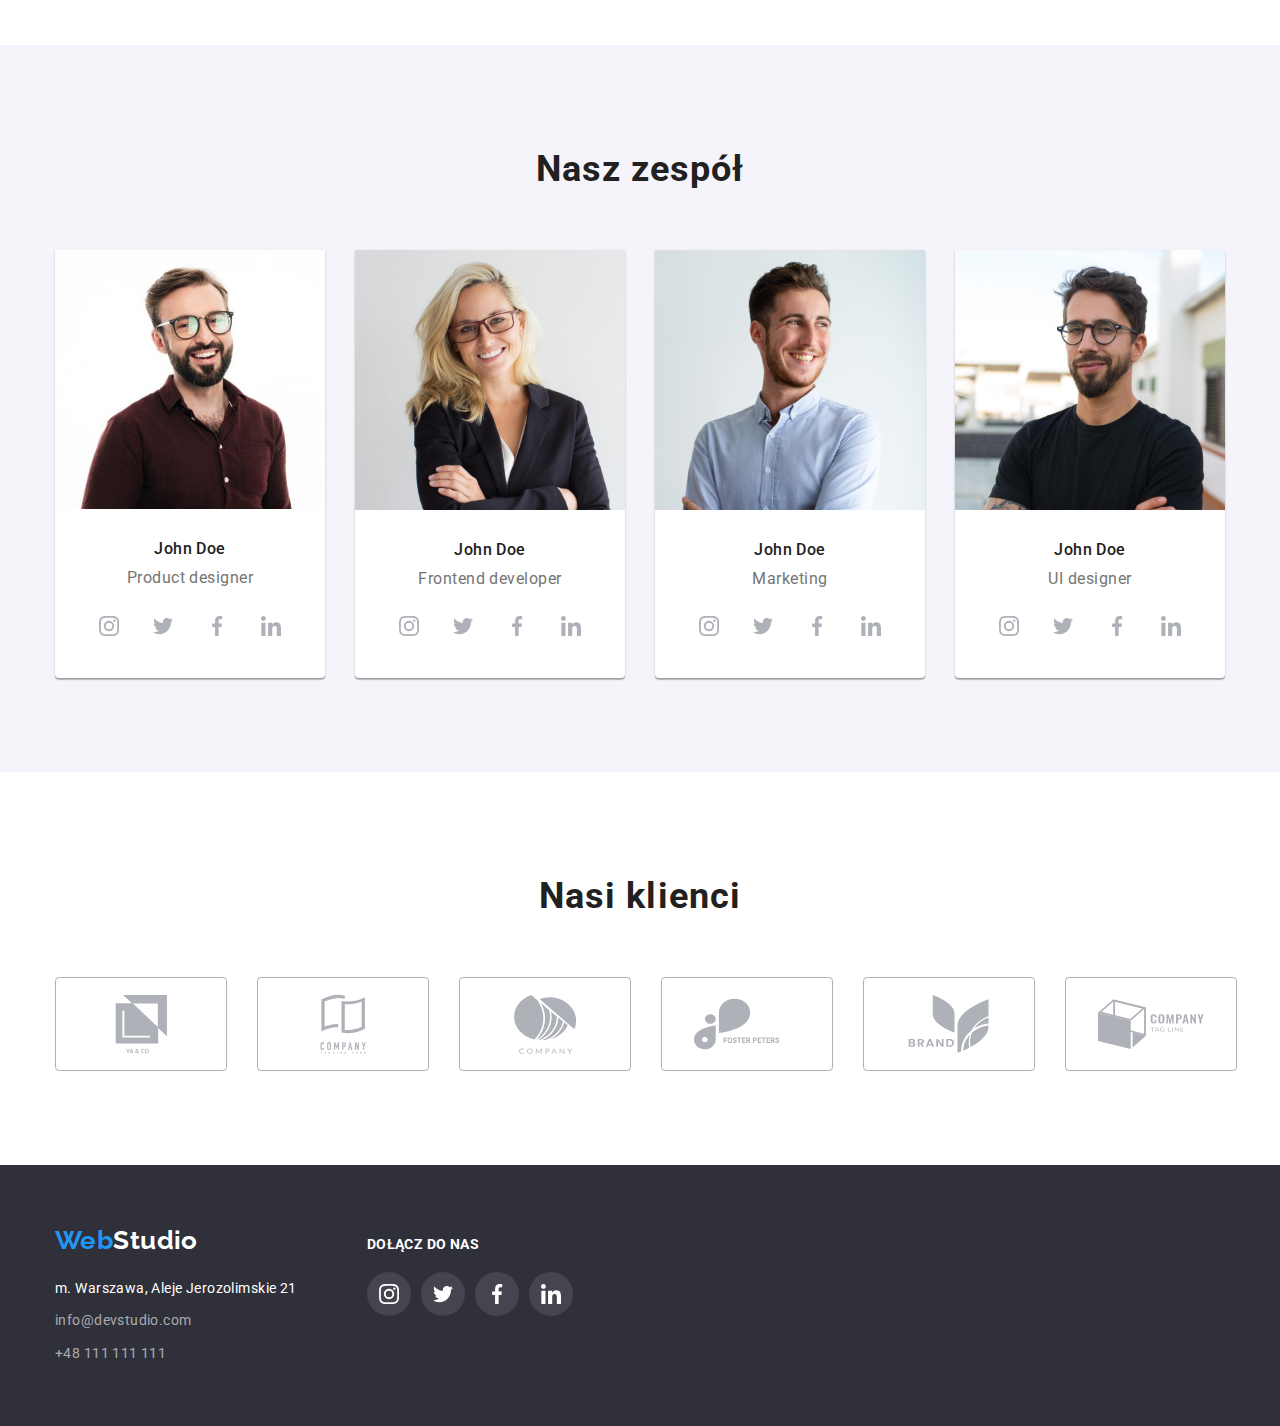
==== commit 00276eed: "update2" ====
--- a/index.html
+++ b/index.html
@@ -53,7 +53,7 @@
 
   <main>
     <!-- Header -->
-    <section class="first-section section">
+    <section class="first-section">
       <div class="container">
         <h1 class="primary-header">Efektywne rozwiązania dla waszego biznesu</h1>
         <button type="button" class="service">Zamów usługę</button>
@@ -143,28 +143,28 @@
               <ul class="team-social-list">
                 <li class="team-social-item">
                   <a href="#" class="team-social-link">
-                    <svg width="44" height="44" class="team-social-icon">
+                    <svg width="20" height="20" class="team-social-icon">
                       <use href="./images/icons.svg#icon-instagram-2" width="20px" height="20px"></use>
                     </svg>
                   </a>
                 </li>
                 <li class="team-social-item">
                   <a href="#" class="team-social-link">
-                    <svg width="44" height="44" class="team-social-icon">
+                    <svg width="20" height="20" class="team-social-icon">
                       <use href="./images/icons.svg#icon-twitter-1" width="20px" height="20px"></use>
                     </svg>
                   </a>
                 </li>
                 <li class="team-social-item">
                   <a href="#" class="team-social-link">
-                    <svg width="44" height="44" class="team-social-icon">
+                    <svg width="20" height="20" class="team-social-icon">
                       <use href="./images/icons.svg#icon-facebook-1" width="20px" height="20px"></use>
                     </svg>
                   </a>
                 </li>
                 <li class="team-social-item">
                   <a href="#" class="team-social-link">
-                    <svg width="44" height="44" class="team-social-icon">
+                    <svg width="20" height="20" class="team-social-icon">
                       <use href="./images/icons.svg#icon-linkedin-1" width="20px" height="20px"></use>
                     </svg>
                   </a>
@@ -180,28 +180,28 @@
               <ul class="team-social-list">
                 <li class="team-social-item">
                   <a href="#" class="team-social-link">
-                    <svg width="44" height="44" class="team-social-icon">
+                    <svg width="20" height="20" class="team-social-icon">
                       <use href="./images/icons.svg#icon-instagram-2" width="20px" height="20px"></use>
                     </svg>
                   </a>
                 </li>
                 <li class="team-social-item">
                   <a href="#" class="team-social-link">
-                    <svg width="44" height="44" class="team-social-icon">
+                    <svg width="20" height="20" class="team-social-icon">
                       <use href="./images/icons.svg#icon-twitter-1" width="20px" height="20px"></use>
                     </svg>
                   </a>
                 </li>
                 <li class="team-social-item">
                   <a href="#" class="team-social-link">
-                    <svg width="44" height="44" class="team-social-icon">
+                    <svg width="20" height="20" class="team-social-icon">
                       <use href="./images/icons.svg#icon-facebook-1" width="20px" height="20px"></use>
                     </svg>
                   </a>
                 </li>
                 <li class="team-social-item">
                   <a href="#" class="team-social-link">
-                    <svg width="44" height="44" class="team-social-icon">
+                    <svg width="20" height="20" class="team-social-icon">
                       <use href="./images/icons.svg#icon-linkedin-1" width="20px" height="20px"></use>
                     </svg>
                   </a>
@@ -217,28 +217,28 @@
               <ul class="team-social-list">
                 <li class="team-social-item">
                   <a href="#" class="team-social-link">
-                    <svg width="44" height="44" class="team-social-icon">
+                    <svg width="20" height="20" class="team-social-icon">
                       <use href="./images/icons.svg#icon-instagram-2" width="20px" height="20px"></use>
                     </svg>
                   </a>
                 </li>
                 <li class="team-social-item">
                   <a href="#" class="team-social-link">
-                    <svg width="44" height="44" class="team-social-icon">
+                    <svg width="20" height="20" class="team-social-icon">
                       <use href="./images/icons.svg#icon-twitter-1" width="20px" height="20px"></use>
                     </svg>
                   </a>
                 </li>
                 <li class="team-social-item">
                   <a href="#" class="team-social-link">
-                    <svg width="44" height="44" class="team-social-icon">
+                    <svg width="20" height="20" class="team-social-icon">
                       <use href="./images/icons.svg#icon-facebook-1" width="20px" height="20px"></use>
                     </svg>
                   </a>
                 </li>
                 <li class="team-social-item">
                   <a href="#" class="team-social-link">
-                    <svg width="44" height="44" class="team-social-icon">
+                    <svg width="20" height="20" class="team-social-icon">
                       <use href="./images/icons.svg#icon-linkedin-1" width="20px" height="20px"></use>
                     </svg>
                   </a>
@@ -254,29 +254,29 @@
               <ul class="team-social-list">
                 <li class="team-social-item">
                   <a href="#" class="team-social-link">
-                    <svg width="44" height="44" class="team-social-icon">
-                      <use href="./images/icons.svg#icon-instagram-2" width="20px" height="20px"></use>
-                    </svg>
-                  </a>
-                </li>
-                <li class="team-social-item">
-                  <a href="#" class="team-social-link">
-                    <svg width="44" height="44" class="team-social-icon">
-                      <use href="./images/icons.svg#icon-twitter-1" width="20px" height="20px"></use>
-                    </svg>
-                  </a>
-                </li>
-                <li class="team-social-item">
-                  <a href="#" class="team-social-link">
-                    <svg width="44" height="44" class="team-social-icon">
-                      <use href="./images/icons.svg#icon-facebook-1" width="20px" height="20px"></use>
-                    </svg>
-                  </a>
-                </li>
-                <li class="team-social-item">
-                  <a href="#" class="team-social-link">
-                    <svg width="44" height="44" class="team-social-icon">
-                      <use href="./images/icons.svg#icon-linkedin-1" width="20px" height="20px"></use>
+                    <svg width="20" height="20" class="team-social-icon">
+                      <use href="./images/icons.svg#icon-instagram-2"></use>
+                    </svg>
+                  </a>
+                </li>
+                <li class="team-social-item">
+                  <a href="#" class="team-social-link">
+                    <svg width="20" height="20" class="team-social-icon">
+                      <use href="./images/icons.svg#icon-twitter-1"></use>
+                    </svg>
+                  </a>
+                </li>
+                <li class="team-social-item">
+                  <a href="#" class="team-social-link">
+                    <svg width="20" height="20" class="team-social-icon">
+                      <use href="./images/icons.svg#icon-facebook-1"></use>
+                    </svg>
+                  </a>
+                </li>
+                <li class="team-social-item">
+                  <a href="#" class="team-social-link">
+                    <svg width="20" height="20" class="team-social-icon">
+                      <use href="./images/icons.svg#icon-linkedin-1"></use>
                     </svg>
                   </a>
                 </li>
@@ -291,32 +291,32 @@
         <h2 class="secondary-headers">Nasi klienci</h2>
         <ul class="flex">
           <li class="client-item">
-            <a href="#"><svg width="106" height="60" class="client-icon">
+            <a href="#" class="client-icon-link"><svg width="106" height="60" class="client-icon">
                 <use href="./images/icons.svg#icon-client-1"></use>
               </svg></a>
           </li>
           <li class="client-item">
-            <a href="#"><svg width="106" height="60" class="client-icon">
+            <a href="#" class="client-icon-link"><svg width="106" height="60" class="client-icon">
                 <use href="./images/icons.svg#icon-client-2"></use>
               </svg></a>
           </li>
           <li class="client-item">
-            <a href="#" class="clien-icon-link"><svg width="106" height="60" class="client-icon">
+            <a href="#" class="client-icon-link"><svg width="106" height="60" class="client-icon">
                 <use href="./images/icons.svg#icon-client-3"></use>
               </svg></a>
           </li>
           <li class="client-item">
-            <a href="#"><svg width="106" height="60" class="client-icon">
+            <a href="#" class="client-icon-link"><svg width="106" height="60" class="client-icon">
                 <use href="./images/icons.svg#icon-client-4"></use>
               </svg></a>
           </li>
           <li class="client-item">
-            <a href="#"><svg width="106" height="60" class="client-icon">
+            <a href="#" class="client-icon-link"><svg width="106" height="60" class="client-icon">
                 <use href="./images/icons.svg#icon-client-5"></use>
               </svg></a>
           </li>
           <li class="client-item">
-            <a href="#"><svg width="106" height="60" class="client-icon">
+            <a href="#" class="client-icon-link"><svg width="106" height="60" class="client-icon">
                 <use href="./images/icons.svg#icon-client-6"></use>
               </svg></a>
           </li>
@@ -328,9 +328,9 @@
   <footer class="footer">
     <!-- Footer -->
     <div class="container">
-      <a href="index.html" class="webstudio footer-logo"><span class="blue-studio">Web</span><span
-          class="white-studio">Studio</span></a>
       <div>
+        <a href="index.html" class="webstudio footer-logo"><span class="blue-studio">Web</span><span
+            class="white-studio">Studio</span></a>
         <address>
           <ul class="footer-list">
             <li class="footer-list-item">
@@ -349,24 +349,24 @@
       <div class="footer-button-section">
         <p>Dołącz do nas</p>
         <ul class="footer-button-list">
-          <li>
-            <a href="#"><svg height="44" width="44" class="footer-button">
-                <use href="./images/icons.svg#icon-instagram-2" width="20px" height="20px"></use>
-              </svg></a>
-          </li>
-          <li>
-            <a href="#"><svg height="44" width="44" class="footer-button">
-                <use href="./images/icons.svg#icon-twitter-1" width="20px" height="20px"></use>
-              </svg></a>
-          </li>
-          <li>
-            <a href="#"><svg height="44" width="44" class="footer-button">
-                <use href="./images/icons.svg#icon-facebook-1" width="20px" height="20px"></use>
-              </svg></a>
-          </li>
-          <li>
-            <a href="#"><svg height="44" width="44" class="footer-button">
-                <use href="./images/icons.svg#icon-linkedin-1" width="20px" height="20px"></use>
+          <li class="footer-button-item">
+            <a href="#" class="footer-button-link"><svg height="20" width="20" class="footer-button">
+                <use href="./images/icons.svg#icon-instagram-2"></use>
+              </svg></a>
+          </li>
+          <li class="footer-button-item">
+            <a href="#"><svg height="20" width="20" class="footer-button">
+                <use href="./images/icons.svg#icon-twitter-1"></use>
+              </svg></a>
+          </li>
+          <li class="footer-button-item">
+            <a href="#"><svg height="20" width="20" class="footer-button">
+                <use href="./images/icons.svg#icon-facebook-1"></use>
+              </svg></a>
+          </li>
+          <li class="footer-button-item">
+            <a href="#"><svg height="20" width="20" class="footer-button">
+                <use href="./images/icons.svg#icon-linkedin-1"></use>
               </svg></a>
           </li>
         </ul>
--- a/css/styles.css
+++ b/css/styles.css
@@ -116,6 +116,7 @@
   letter-spacing: 0.02em;
   color: var(--main-text-color);
   text-decoration: none;
+  display: flex;
 }
 .contact-links {
   color: var(--light-gray);
@@ -151,10 +152,12 @@
 .envelope-icon {
 vertical-align: middle;
 margin-right: 10px;
+fill: currentColor;
 }
 .smartphone-icon {
 vertical-align: middle;
 margin-right: 10px;
+fill: currentColor;
 }
 .contact-box {
   display: flex;
@@ -172,7 +175,10 @@
     ),
     url('../images/backgroundimage.jpg');
   background-repeat: no-repeat;
-  background-position: 50%;
+  background-position: center;
+  margin: 0 auto;
+  max-width: 1600px;
+
 }
 .primary-header {
   font-size: 44px;
@@ -270,22 +276,27 @@
   border-radius: 0px 0px 4px 4px;
 }
 .team-social-list {
-padding-left: 20px;
-padding-right: 20px;
-gap: 10px;
-display: flex;
-justify-content: space-between;
+  gap: 10px;
+  display: flex;
+  justify-content: center;
 }
 .team-social-icon {
-  fill: var(--inactive-icon-color);
-  padding: 12px;
-align-items: center;
+  fill: currentColor;
+  align-items: center;
+}
+.team-social-link {
+  width: 44px;
+  height: 44px;;
+  display: flex;
+  align-items: center;
+  justify-content: center;
+  color: var(--inactive-icon-color);
 }
 .team-social-item:hover {
   background-color: var(--accent-color);
   border-radius: 50%;
 }
-.team-social-icon:hover {
+.team-social-item:hover {
   fill: var(--secondary-color);
 }
 /* End 'our team' section */
@@ -293,20 +304,27 @@
 /* "Our clients' section */
 
 .client-icon {
-  fill: var(--inactive-icon-color);
+  fill: currentColor;
+}
+.client-icon-link {
+  width: 170px;
+  height: 92px;
+  display: flex;
+  justify-content: center;
+  align-items: center;
+  color: var(--inactive-icon-color);
 }
 .client-item {
-  padding: 16px 32px;
+  border-radius: 4px;
   border: 1px solid var(--inactive-icon-color);
-  border-radius: 4px;
-  justify-content: center;
-  align-items: center;
 }
 .client-item:last-child {
   margin-right: 0;
 }
 .client-item:hover {
   border: 1px solid var(--accent-color);
+  fill: var(--accent-color);
+  border-radius: 4px;
 }
 .client-item:hover .client-icon {
   fill: var(--accent-color);
@@ -404,12 +422,15 @@
 .gray-social-links {
   color: var(--secondary-color-transparent);
 }
+.footer .container {
+  display: flex;
+  align-items: baseline;
+}
 .footer-button-section {
-  margin-left: 316px;
+  margin-left: 70px;
 }
 .footer-button-section > p {
   color: var(--secondary-color);
-  font-size: 14px;
   font-weight: 700;
   text-transform: uppercase;
   margin-bottom: 20px;
@@ -418,13 +439,19 @@
   display: flex;
   gap: 10px;
 }
+.footer-button-item {
+  background-color: var(--inactive-footer-button-color);
+  border-radius: 50%;
+}
+.footer-button-item {
+  width: 44px;
+  height: 44px;
+  padding: 12px;
+}
 .footer-button {
   fill: var(--secondary-color);
-  background-color: var(--inactive-footer-button-color);
-  border-radius: 50%;
-  padding: 12px;
-}
-.footer-button:hover {
+}
+.footer-button-item:hover {
   background-color: var(--accent-color);
 }
 /* End footer */
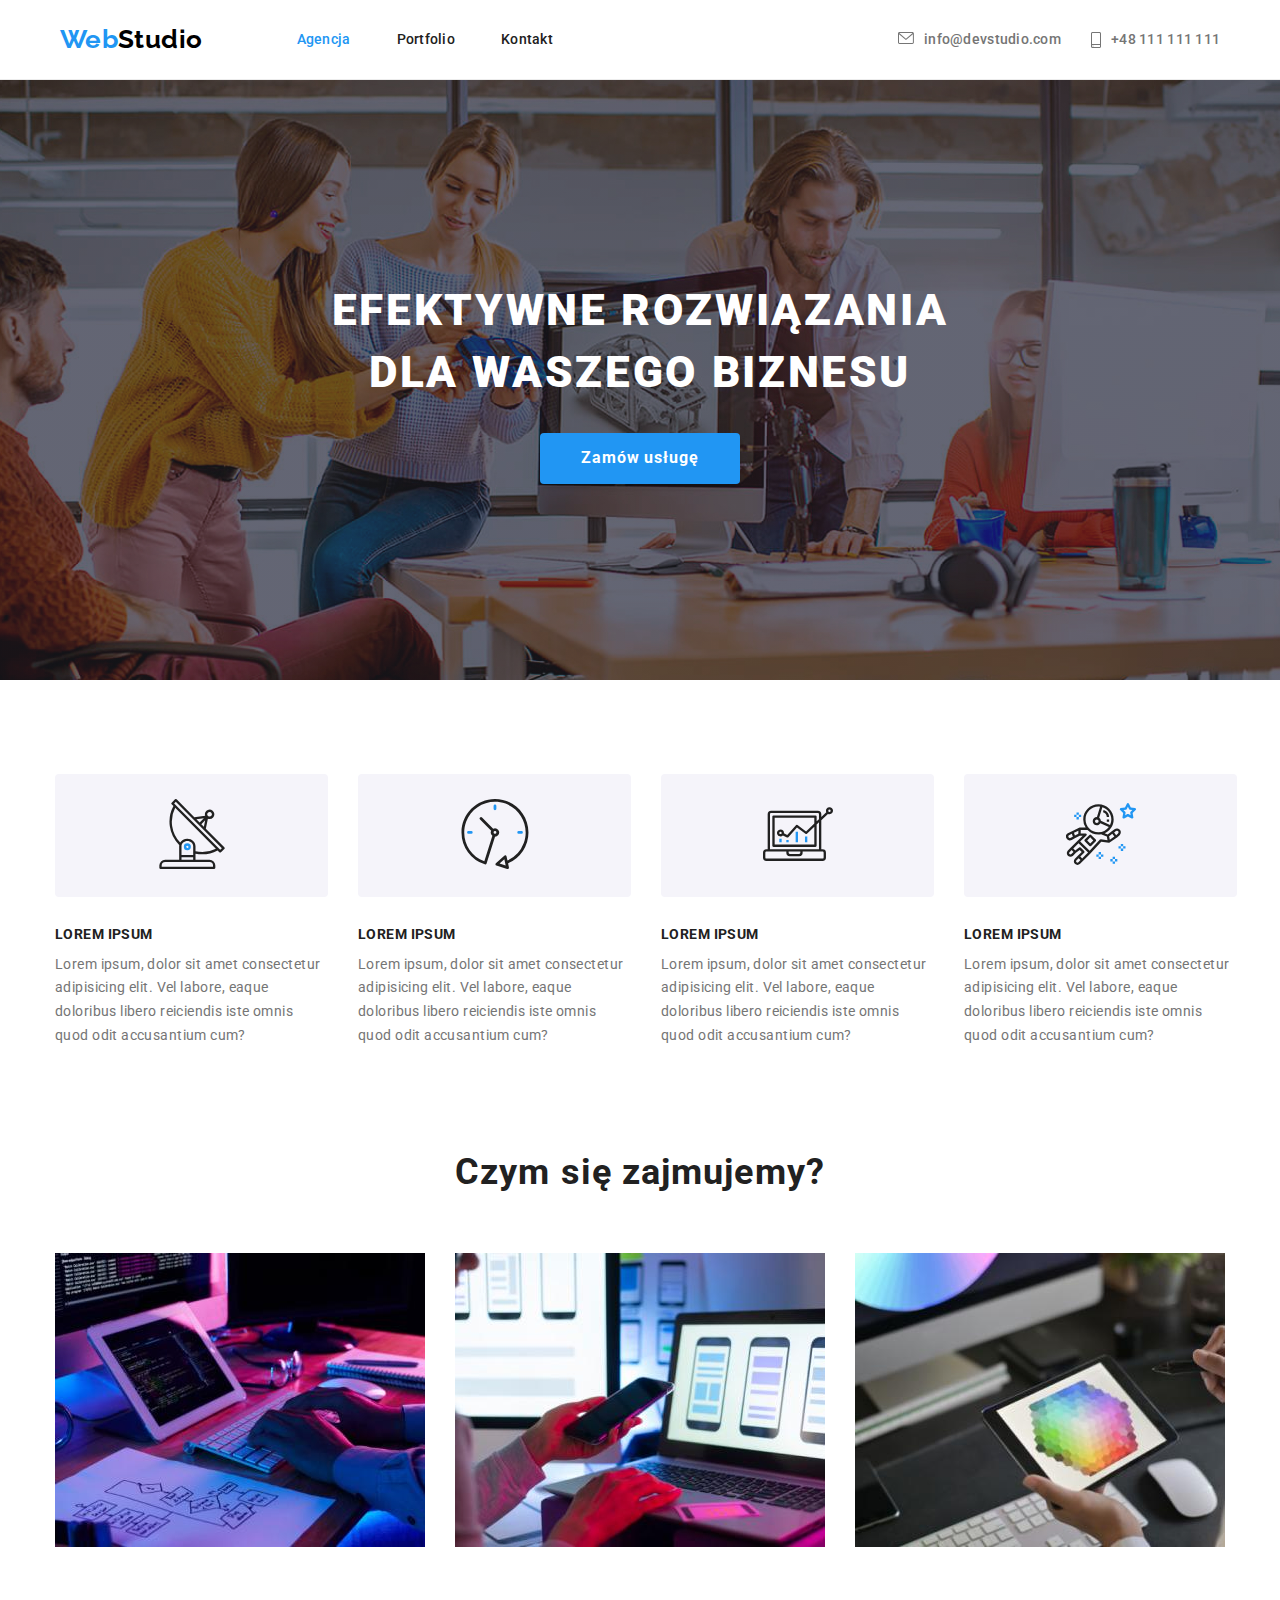
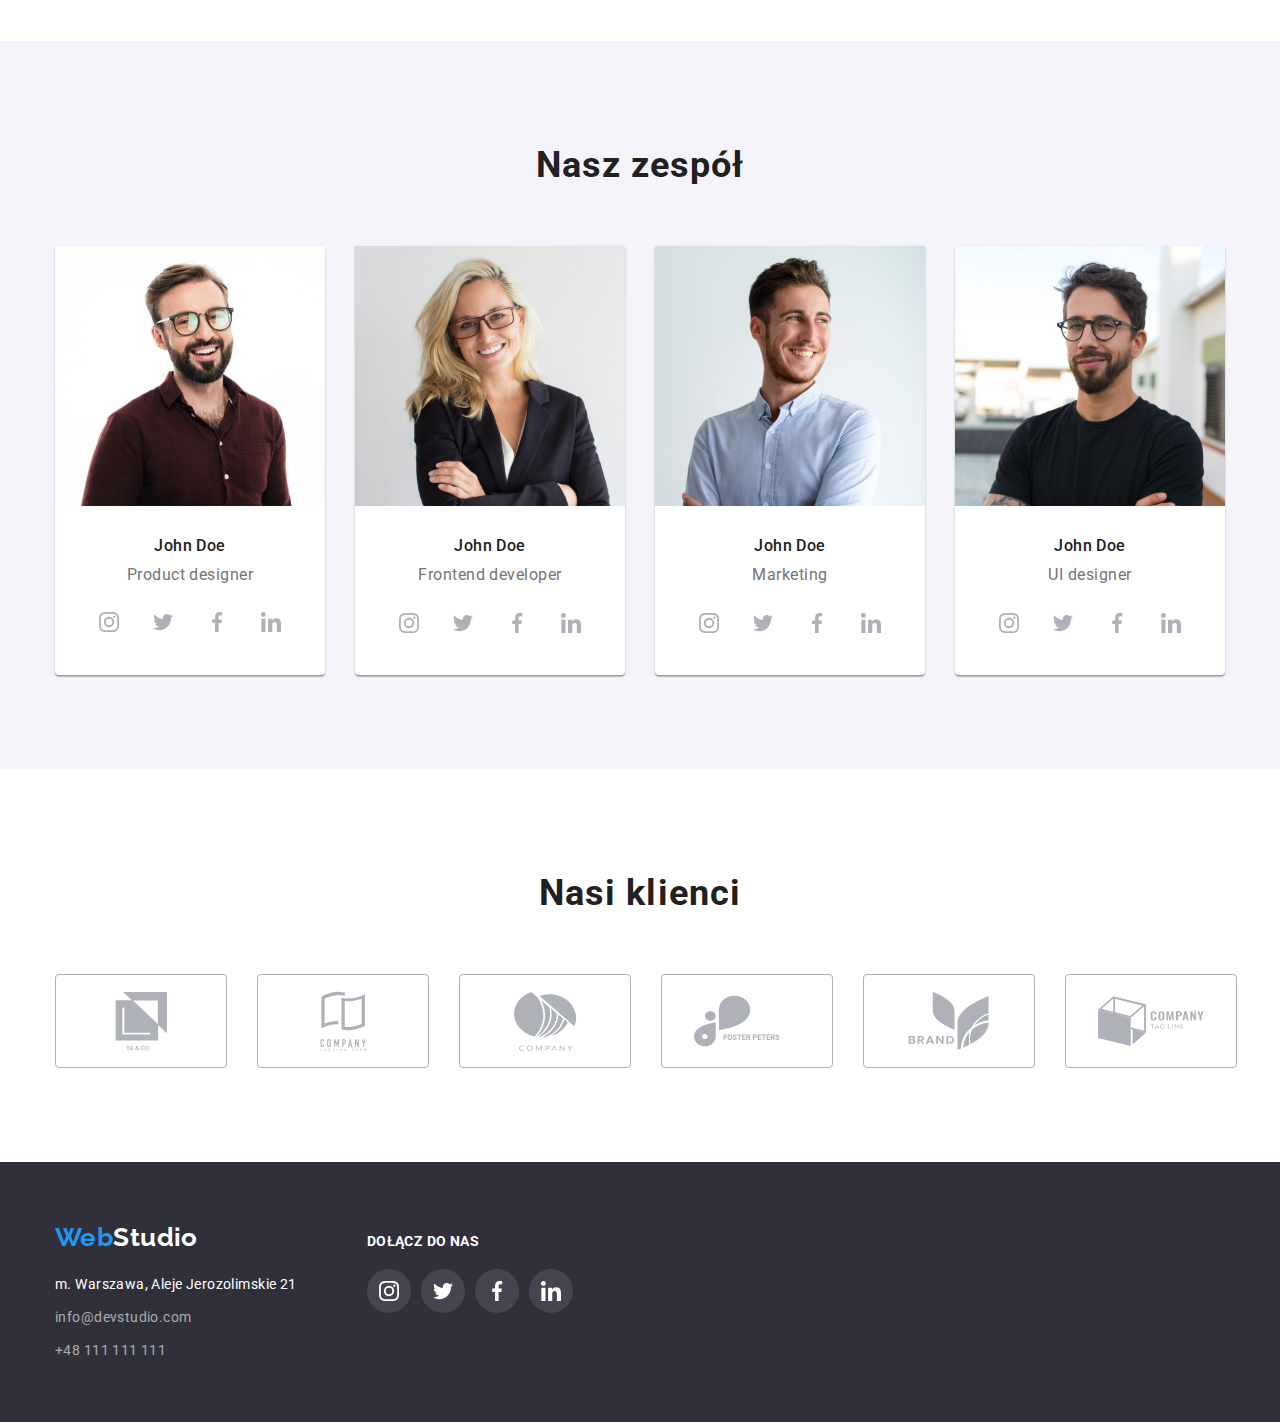
==== commit 26cefe4c: "Fixed social media icon colors and shadows on project cards in portfolio.html" ====
--- a/index.html
+++ b/index.html
@@ -144,28 +144,28 @@
                 <li class="team-social-item">
                   <a href="#" class="team-social-link">
                     <svg width="20" height="20" class="team-social-icon">
-                      <use href="./images/icons.svg#icon-instagram-2" width="20px" height="20px"></use>
-                    </svg>
-                  </a>
-                </li>
-                <li class="team-social-item">
-                  <a href="#" class="team-social-link">
-                    <svg width="20" height="20" class="team-social-icon">
-                      <use href="./images/icons.svg#icon-twitter-1" width="20px" height="20px"></use>
-                    </svg>
-                  </a>
-                </li>
-                <li class="team-social-item">
-                  <a href="#" class="team-social-link">
-                    <svg width="20" height="20" class="team-social-icon">
-                      <use href="./images/icons.svg#icon-facebook-1" width="20px" height="20px"></use>
-                    </svg>
-                  </a>
-                </li>
-                <li class="team-social-item">
-                  <a href="#" class="team-social-link">
-                    <svg width="20" height="20" class="team-social-icon">
-                      <use href="./images/icons.svg#icon-linkedin-1" width="20px" height="20px"></use>
+                      <use href="./images/icons.svg#icon-instagram-2"></use>
+                    </svg>
+                  </a>
+                </li>
+                <li class="team-social-item">
+                  <a href="#" class="team-social-link">
+                    <svg width="20" height="20" class="team-social-icon">
+                      <use href="./images/icons.svg#icon-twitter-1"></use>
+                    </svg>
+                  </a>
+                </li>
+                <li class="team-social-item">
+                  <a href="#" class="team-social-link">
+                    <svg width="20" height="20" class="team-social-icon">
+                      <use href="./images/icons.svg#icon-facebook-1"></use>
+                    </svg>
+                  </a>
+                </li>
+                <li class="team-social-item">
+                  <a href="#" class="team-social-link">
+                    <svg width="20" height="20" class="team-social-icon">
+                      <use href="./images/icons.svg#icon-linkedin-1"></use>
                     </svg>
                   </a>
                 </li>
@@ -181,28 +181,28 @@
                 <li class="team-social-item">
                   <a href="#" class="team-social-link">
                     <svg width="20" height="20" class="team-social-icon">
-                      <use href="./images/icons.svg#icon-instagram-2" width="20px" height="20px"></use>
-                    </svg>
-                  </a>
-                </li>
-                <li class="team-social-item">
-                  <a href="#" class="team-social-link">
-                    <svg width="20" height="20" class="team-social-icon">
-                      <use href="./images/icons.svg#icon-twitter-1" width="20px" height="20px"></use>
-                    </svg>
-                  </a>
-                </li>
-                <li class="team-social-item">
-                  <a href="#" class="team-social-link">
-                    <svg width="20" height="20" class="team-social-icon">
-                      <use href="./images/icons.svg#icon-facebook-1" width="20px" height="20px"></use>
-                    </svg>
-                  </a>
-                </li>
-                <li class="team-social-item">
-                  <a href="#" class="team-social-link">
-                    <svg width="20" height="20" class="team-social-icon">
-                      <use href="./images/icons.svg#icon-linkedin-1" width="20px" height="20px"></use>
+                      <use href="./images/icons.svg#icon-instagram-2"></use>
+                    </svg>
+                  </a>
+                </li>
+                <li class="team-social-item">
+                  <a href="#" class="team-social-link">
+                    <svg width="20" height="20" class="team-social-icon">
+                      <use href="./images/icons.svg#icon-twitter-1"></use>
+                    </svg>
+                  </a>
+                </li>
+                <li class="team-social-item">
+                  <a href="#" class="team-social-link">
+                    <svg width="20" height="20" class="team-social-icon">
+                      <use href="./images/icons.svg#icon-facebook-1"></use>
+                    </svg>
+                  </a>
+                </li>
+                <li class="team-social-item">
+                  <a href="#" class="team-social-link">
+                    <svg width="20" height="20" class="team-social-icon">
+                      <use href="./images/icons.svg#icon-linkedin-1"></use>
                     </svg>
                   </a>
                 </li>
@@ -218,28 +218,28 @@
                 <li class="team-social-item">
                   <a href="#" class="team-social-link">
                     <svg width="20" height="20" class="team-social-icon">
-                      <use href="./images/icons.svg#icon-instagram-2" width="20px" height="20px"></use>
-                    </svg>
-                  </a>
-                </li>
-                <li class="team-social-item">
-                  <a href="#" class="team-social-link">
-                    <svg width="20" height="20" class="team-social-icon">
-                      <use href="./images/icons.svg#icon-twitter-1" width="20px" height="20px"></use>
-                    </svg>
-                  </a>
-                </li>
-                <li class="team-social-item">
-                  <a href="#" class="team-social-link">
-                    <svg width="20" height="20" class="team-social-icon">
-                      <use href="./images/icons.svg#icon-facebook-1" width="20px" height="20px"></use>
-                    </svg>
-                  </a>
-                </li>
-                <li class="team-social-item">
-                  <a href="#" class="team-social-link">
-                    <svg width="20" height="20" class="team-social-icon">
-                      <use href="./images/icons.svg#icon-linkedin-1" width="20px" height="20px"></use>
+                      <use href="./images/icons.svg#icon-instagram-2"></use>
+                    </svg>
+                  </a>
+                </li>
+                <li class="team-social-item">
+                  <a href="#" class="team-social-link">
+                    <svg width="20" height="20" class="team-social-icon">
+                      <use href="./images/icons.svg#icon-twitter-1"></use>
+                    </svg>
+                  </a>
+                </li>
+                <li class="team-social-item">
+                  <a href="#" class="team-social-link">
+                    <svg width="20" height="20" class="team-social-icon">
+                      <use href="./images/icons.svg#icon-facebook-1"></use>
+                    </svg>
+                  </a>
+                </li>
+                <li class="team-social-item">
+                  <a href="#" class="team-social-link">
+                    <svg width="20" height="20" class="team-social-icon">
+                      <use href="./images/icons.svg#icon-linkedin-1"></use>
                     </svg>
                   </a>
                 </li>
@@ -355,17 +355,17 @@
               </svg></a>
           </li>
           <li class="footer-button-item">
-            <a href="#"><svg height="20" width="20" class="footer-button">
+            <a href="#" class="footer-button-link"><svg height="20" width="20" class="footer-button">
                 <use href="./images/icons.svg#icon-twitter-1"></use>
               </svg></a>
           </li>
           <li class="footer-button-item">
-            <a href="#"><svg height="20" width="20" class="footer-button">
+            <a href="#" class="footer-button-link"><svg height="20" width="20" class="footer-button">
                 <use href="./images/icons.svg#icon-facebook-1"></use>
               </svg></a>
           </li>
           <li class="footer-button-item">
-            <a href="#"><svg height="20" width="20" class="footer-button">
+            <a href="#" class="footer-button-link"><svg height="20" width="20" class="footer-button">
                 <use href="./images/icons.svg#icon-linkedin-1"></use>
               </svg></a>
           </li>
--- a/css/styles.css
+++ b/css/styles.css
@@ -25,6 +25,9 @@
   font-size: 14px;
   letter-spacing: 0.03em;
 }
+a {
+  text-decoration: none;
+}
 h1,
 h2,
 h3,
@@ -124,8 +127,7 @@
 .social-links:visited {
   color: inherit;
 }
-.social-links:hover,
-.map-link:hover,
+.social-links:hover, .map-link:hover,
 .gray-social-links:hover,
 .social-links:focus,
 .map-link:focus,
@@ -178,7 +180,7 @@
   background-position: center;
   margin: 0 auto;
   max-width: 1600px;
-
+  height: 600px;
 }
 .primary-header {
   font-size: 44px;
@@ -282,7 +284,6 @@
 }
 .team-social-icon {
   fill: currentColor;
-  align-items: center;
 }
 .team-social-link {
   width: 44px;
@@ -291,13 +292,12 @@
   align-items: center;
   justify-content: center;
   color: var(--inactive-icon-color);
-}
-.team-social-item:hover {
+  border-radius: 50%;
+}
+.team-social-link:hover, .team-social-link:focus {
   background-color: var(--accent-color);
   border-radius: 50%;
-}
-.team-social-item:hover {
-  fill: var(--secondary-color);
+  color: var(--secondary-color);
 }
 /* End 'our team' section */
 
@@ -321,12 +321,13 @@
 .client-item:last-child {
   margin-right: 0;
 }
-.client-item:hover {
+ .client-item:hover, .client-item:focus {
   border: 1px solid var(--accent-color);
+}
+.client-item:hover .client-icon {
   fill: var(--accent-color);
-  border-radius: 4px;
-}
-.client-item:hover .client-icon {
+}
+.client-icon:focus .client-icon {
   fill: var(--accent-color);
 }
 /* End 'our clients' section */
@@ -359,21 +360,33 @@
 /* End buttons section */
 
 /* Projects section */
+.project-list {
+  display: flex;
+  flex-wrap: wrap;
+  gap: 30px;
+}
+.project-link:hover, 
+.project-link:focus {
+  display: block;
+  box-shadow: 0px 1px 1px rgba(0, 0, 0, 0.12), 0px 4px 4px rgba(0, 0, 0, 0.06),
+    1px 4px 6px rgba(0, 0, 0, 0.16);
+}
 .project-box {
   border-bottom: 1px var(--card-border-color) solid;
   border-top: 0;
   padding: 20px 24px;
 }
-.project-cards:hover {
+/*.project-cards:hover, .project-cards:focus {
   box-shadow: 0px 1px 1px rgba(0, 0, 0, 0.12), 0px 4px 4px rgba(0, 0, 0, 0.06),
     1px 4px 6px rgba(0, 0, 0, 0.16);
-}
+}*/
 .project-names {
   font-weight: 700;
   font-size: 18px;
   line-height: 2;
   letter-spacing: 0.06em;
   margin-bottom: 4px;
+  color: var(--main-text-color);
 }
 .project-categories {
   font-size: 16px;
@@ -439,19 +452,20 @@
   display: flex;
   gap: 10px;
 }
-.footer-button-item {
+.footer-button-link {
   background-color: var(--inactive-footer-button-color);
   border-radius: 50%;
-}
-.footer-button-item {
   width: 44px;
   height: 44px;
   padding: 12px;
+  display: flex;
+  justify-content: center;
+  align-items: center;
 }
 .footer-button {
   fill: var(--secondary-color);
 }
-.footer-button-item:hover {
+.footer-button-link:hover, .footer-button-link:focus{
   background-color: var(--accent-color);
 }
 /* End footer */
